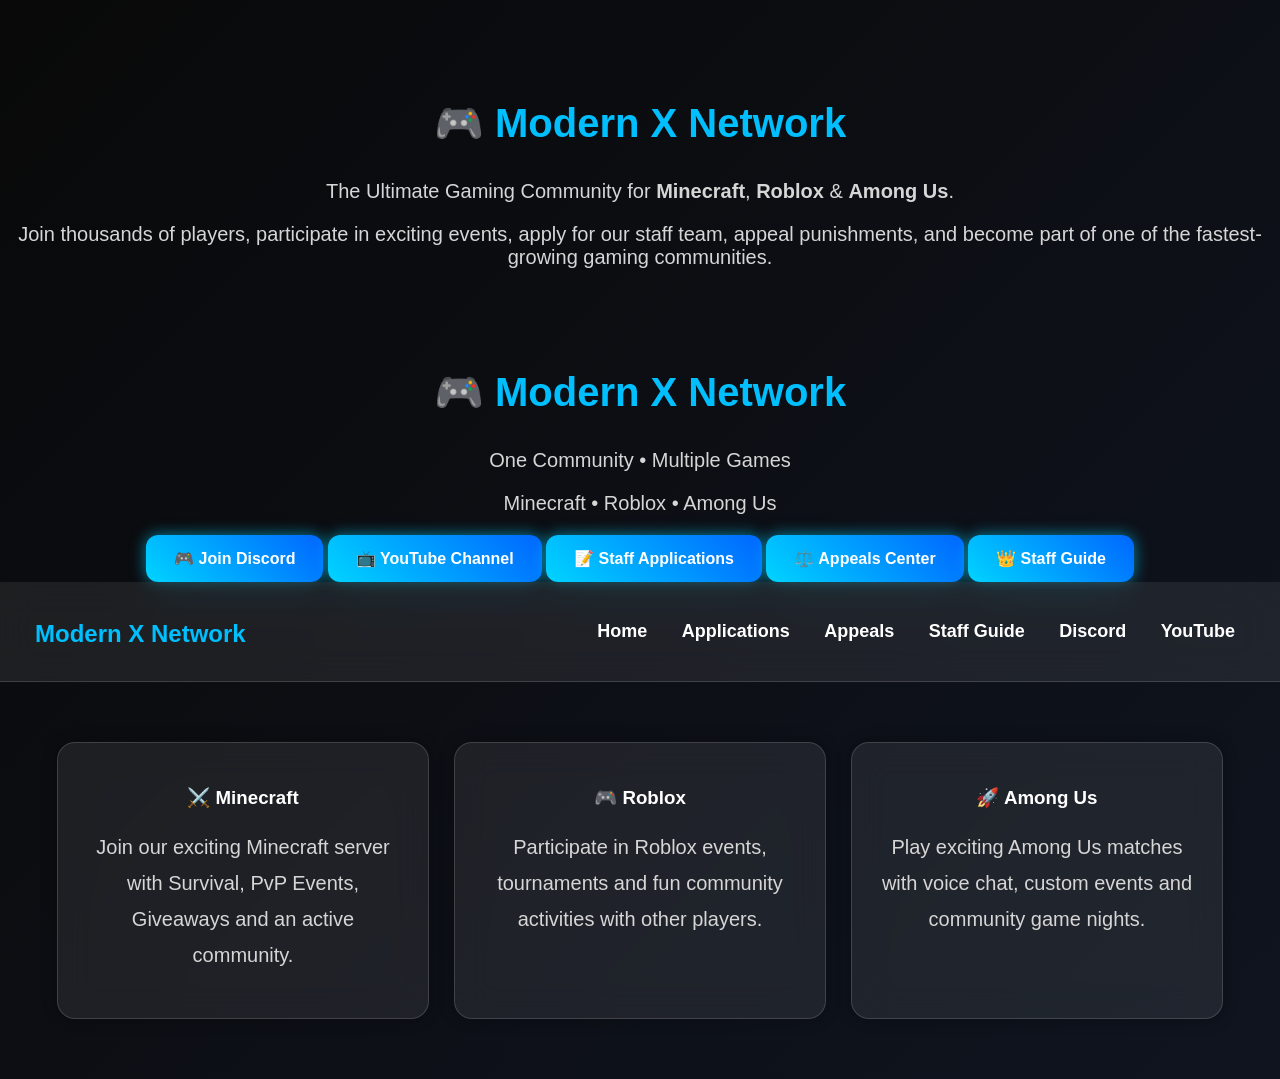
==== index.html @ e1d78042 "Update index.html" ====
<!DOCTYPE html>
<html lang="en">
<head>
<meta charset="UTF-8">
<meta name="viewport" content="width=device-width, initial-scale=1.0">

<title>Modern X Network</title>

<link rel="stylesheet" href="style.css">
</head>

<body>
<section class="hero">

<h1>🎮 Modern X Network</h1>

<p>
The Ultimate Gaming Community for
<b>Minecraft</b>, <b>Roblox</b> & <b>Among Us</b>.
</p>

<p>
Join thousands of players, participate in exciting events,
apply for our staff team, appeal punishments, and become
part of one of the fastest-growing gaming communities.
</p>
<div class="hero-banner">

<h1>🎮 Modern X Network</h1>

<p>
One Community • Multiple Games
</p>

<p>
Minecraft • Roblox • Among Us
</p>

</div>
    
<div class="hero-buttons">

<a href="https://discord.gg/aBS3Zd5uk">
<button>🎮 Join Discord</button>
</a>

<a href="https://youtube.com/@modernx_gamer264?si=gL6E8jyxBgOfkmOo">
<button>📺 YouTube Channel</button>
</a>

<a href="applications.html">
<button>📝 Staff Applications</button>
</a>

<a href="appeals.html">
<button>⚖️ Appeals Center</button>
</a>
    
<a href="staff-guide.html">
<button>👑 Staff Guide</button>
</a>
    
</div>  

<script src="script.js"></script>

</body>
</html>
<nav>

<h2>Modern X Network</h2>

<div>

<a href="index.html">Home</a>

<a href="applications.html">Applications</a>

<a href="appeals.html">Appeals</a>

<a href="staff-guide.html">Staff Guide</a>

<a href="https://discord.gg/UU3ew57Kx" target="_blank">Discord</a>

<a href="https://youtube.com/@modernx_gamer264?si=gL6E8jyxBgOfkmOo" target="_blank">YouTube</a>

</div>

</nav>
<section class="cards">

<div class="card">
<h3>⚔️ Minecraft</h3>
<p>
Join our exciting Minecraft server with Survival, PvP Events, Giveaways and an active community.
</p>
</div>

<div class="card">
<h3>🎮 Roblox</h3>
<p>
Participate in Roblox events, tournaments and fun community activities with other players.
</p>
</div>

<div class="card">
<h3>🚀 Among Us</h3>
<p>
Play exciting Among Us matches with voice chat, custom events and community game nights.
</p>
</div>

</section>
---- style.css ----
body{
    margin:0;
    padding:0;
    background:#0d1117;
    color:white;
    font-family:Arial,sans-serif;
    text-align:center;
}

h1{
    margin-top:100px;
    font-size:40px;
    color:#00bfff;
}

p{
    font-size:20px;
    color:#d0d0d0;
}
nav{
    background:#161b22;
    padding:15px;
    text-align:center;
}

nav h2{
    color:#00bfff;
    margin-bottom:15px;
}

nav a{
    color:white;
    text-decoration:none;
    margin:10px;
    font-size:18px;
}

nav a:hover{
    color:#00bfff;
}
form{
    max-width:600px;
    margin:40px auto;
    background:#161b22;
    padding:25px;
    border-radius:15px;
}

input,select,textarea{
    width:100%;
    padding:12px;
    margin-top:5px;
    margin-bottom:15px;
    border:none;
    border-radius:8px;
    background:#0d1117;
    color:white;
    font-size:16px;
}

label{
    font-weight:bold;
}

button[type="submit"]{
    width:100%;
    padding:15px;
    background:#00bfff;
    color:white;
    border:none;
    border-radius:10px;
    font-size:18px;
}
iframe{
    width:100%;
    height:2200px;
    border:none;
    border-radius:15px;
}
body{
    margin:0;
    padding:0;
    font-family:Arial, sans-serif;
    color:white;
    background:linear-gradient(135deg,#0b1026,#1a1f4d,#2b1055);
    background-attachment:fixed;
}

h1,h2,h3{
    text-align:center;
}

p{
    text-align:center;
    color:#d6d6d6;
}

nav{
    display:flex;
    justify-content:space-between;
    align-items:center;
    padding:18px 30px;
    background:rgba(0,0,0,0.35);
    backdrop-filter:blur(12px);
}
button{
    background:linear-gradient(45deg,#00c6ff,#0072ff);
    color:white;
    border:none;
    padding:15px 30px;
    border-radius:12px;
    font-size:16px;
    font-weight:bold;
    cursor:pointer;
    transition:0.3s;
    box-shadow:0 0 15px rgba(0,114,255,0.6);
}

button:hover{
    transform:translateY(-3px);
    box-shadow:0 0 25px rgba(0,114,255,1);
}

a{
    text-decoration:none;
}
.game-container{
display:flex;
flex-wrap:wrap;
justify-content:center;
gap:20px;
margin:40px;
}

.game-card{
width:280px;
background:rgba(255,255,255,0.08);
backdrop-filter:blur(12px);
border:1px solid rgba(255,255,255,0.15);
border-radius:18px;
padding:20px;
text-align:center;
transition:.3s;
box-shadow:0 0 15px rgba(0,0,0,.3);
}

.game-card:hover{
transform:translateY(-8px);
box-shadow:0 0 25px rgba(0,170,255,.8);
}
/* Premium Background */

body{
background: linear-gradient(135deg,#090909,#111827,#0f172a,#1e1b4b);
background-size:400% 400%;
animation:bg 15s ease infinite;
color:white;
font-family:Arial,sans-serif;
}

@keyframes bg{
0%{background-position:0% 50%;}
50%{background-position:100% 50%;}
100%{background-position:0% 50%;}
}
/* Premium Navbar */

nav{
display:flex;
justify-content:space-between;
align-items:center;
padding:18px 35px;
background:rgba(255,255,255,0.08);
backdrop-filter:blur(18px);
-webkit-backdrop-filter:blur(18px);
border-bottom:1px solid rgba(255,255,255,0.15);
position:sticky;
top:0;
z-index:999;
}

nav a{
color:white;
text-decoration:none;
font-weight:bold;
margin-left:20px;
transition:.3s;
}

nav a:hover{
color:#00e5ff;
text-shadow:0 0 10px #00e5ff;
}
/* Premium RGB Buttons */

button{

background:linear-gradient(45deg,#00d4ff,#0066ff);

color:white;

border:none;

padding:14px 28px;

font-size:16px;

font-weight:bold;

border-radius:12px;

cursor:pointer;

transition:.3s;

box-shadow:0 0 15px rgba(0,212,255,.6);

}

button:hover{

transform:translateY(-5px);

box-shadow:0 0 25px #00d4ff,
0 0 40px #0066ff;

background:linear-gradient(45deg,#0066ff,#00d4ff);

}
/* Premium Glass Cards */

.cards{

display:flex;

justify-content:center;

gap:25px;

flex-wrap:wrap;

padding:60px 20px;

}

.card{

width:320px;

padding:25px;

border-radius:18px;

background:rgba(255,255,255,.08);

backdrop-filter:blur(18px);

-webkit-backdrop-filter:blur(18px);

border:1px solid rgba(255,255,255,.15);

transition:.4s;

box-shadow:0 0 15px rgba(0,0,0,.3);

}

.card:hover{

transform:translateY(-10px);

box-shadow:0 0 25px #00d4ff;

}

.card h2{

margin-bottom:15px;

color:#00d4ff;

}

.card p{

line-height:1.8;

}
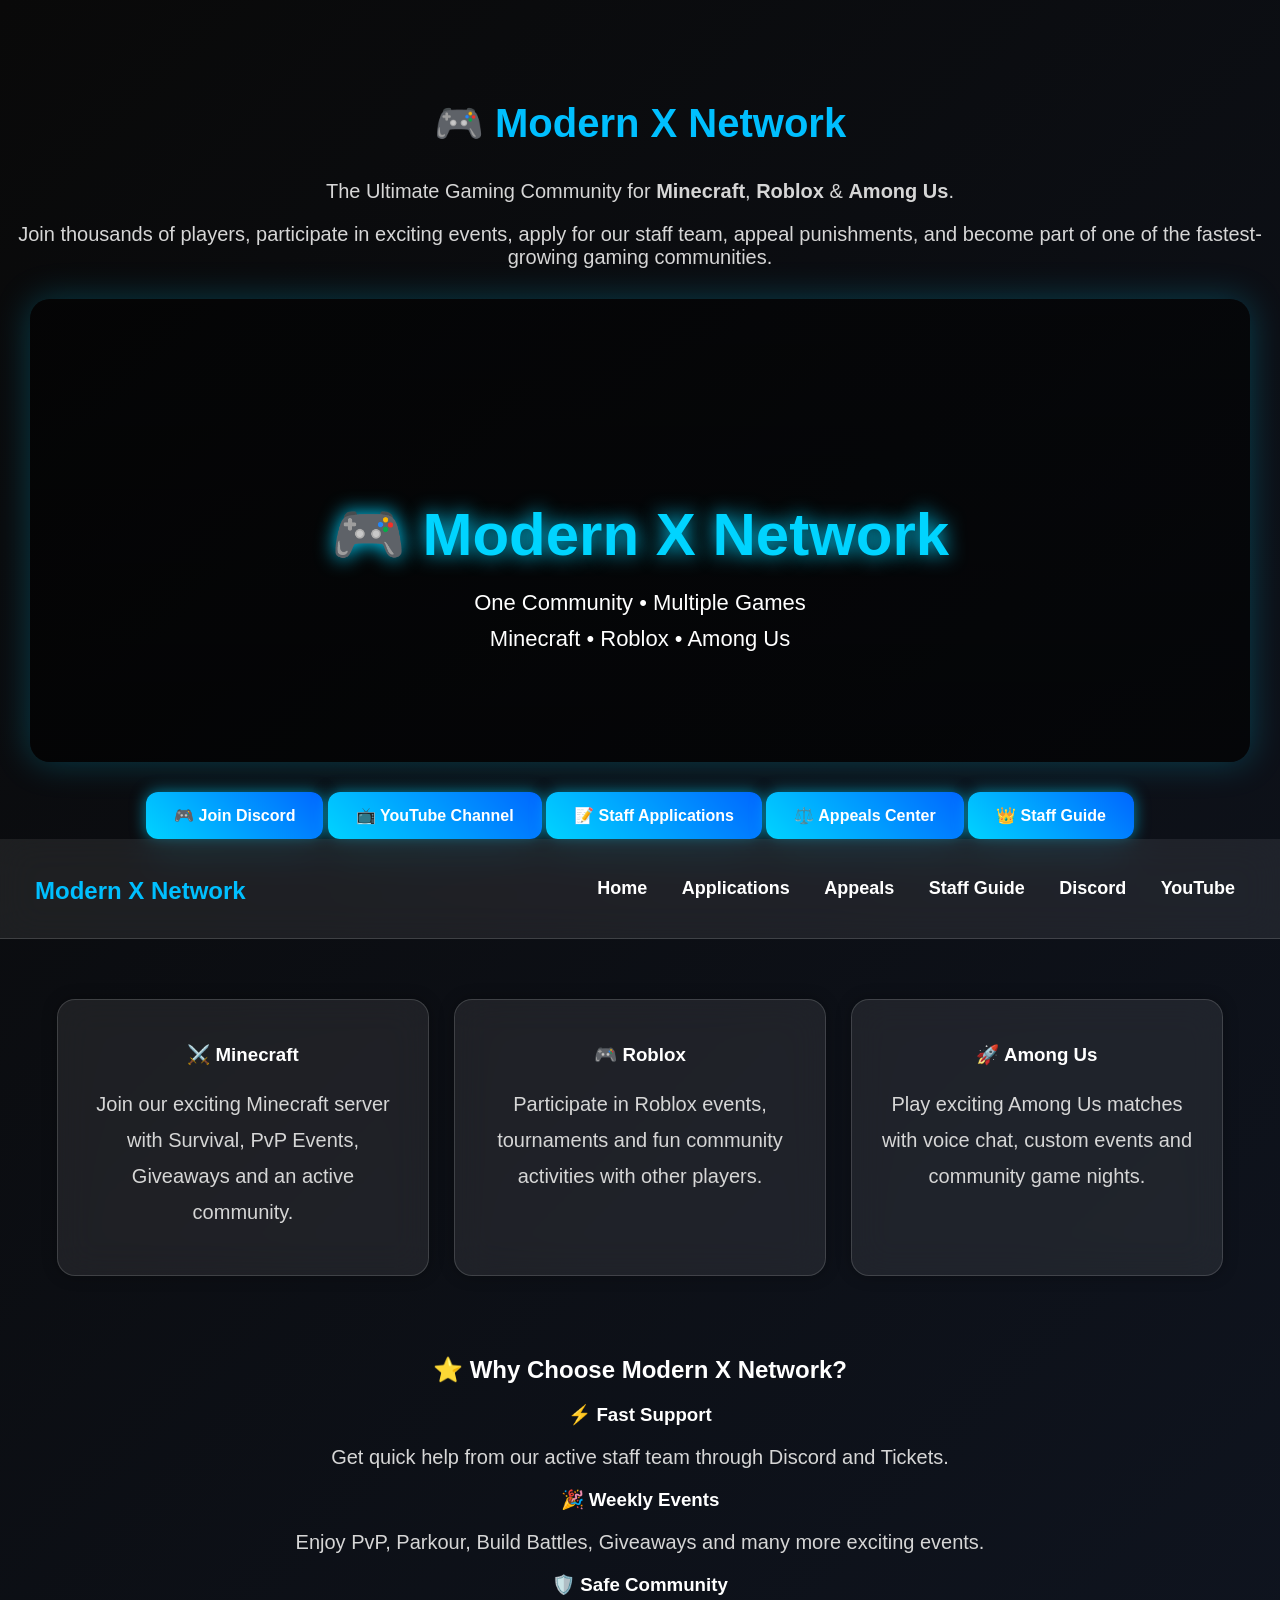
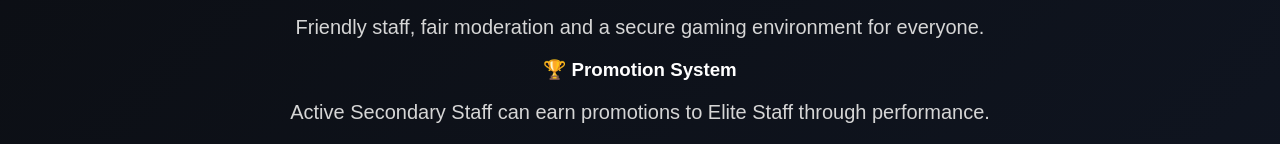
==== commit 164a6290: "Update index.html" ====
--- a/index.html
+++ b/index.html
@@ -111,3 +111,33 @@
 </div>
 
 </section>
+<section class="features">
+
+<h2>⭐ Why Choose Modern X Network?</h2>
+
+<div class="feature-box">
+
+<div class="feature">
+<h3>⚡ Fast Support</h3>
+<p>Get quick help from our active staff team through Discord and Tickets.</p>
+</div>
+
+<div class="feature">
+<h3>🎉 Weekly Events</h3>
+<p>Enjoy PvP, Parkour, Build Battles, Giveaways and many more exciting events.</p>
+</div>
+
+<div class="feature">
+<h3>🛡️ Safe Community</h3>
+<p>Friendly staff, fair moderation and a secure gaming environment for everyone.</p>
+</div>
+
+<div class="feature">
+<h3>🏆 Promotion System</h3>
+<p>Active Secondary Staff can earn promotions to Elite Staff through performance.</p>
+</div>
+
+</div>
+
+</section>
+
--- a/style.css
+++ b/style.css
@@ -286,3 +286,47 @@
 line-height:1.8;
 
 }
+/* Premium Hero Banner */
+
+.hero-banner{
+
+padding:100px 20px;
+
+text-align:center;
+
+background:linear-gradient(rgba(0,0,0,.55),rgba(0,0,0,.65)),
+url("https://images.unsplash.com/photo-1511512578047-dfb367046420?w=1600");
+
+background-size:cover;
+
+background-position:center;
+
+border-radius:20px;
+
+margin:30px;
+
+box-shadow:0 0 35px rgba(0,212,255,.25);
+
+}
+
+.hero-banner h1{
+
+font-size:60px;
+
+color:#00d4ff;
+
+text-shadow:0 0 20px #00d4ff;
+
+margin-bottom:20px;
+
+}
+
+.hero-banner p{
+
+font-size:22px;
+
+color:white;
+
+margin:10px 0;
+
+}
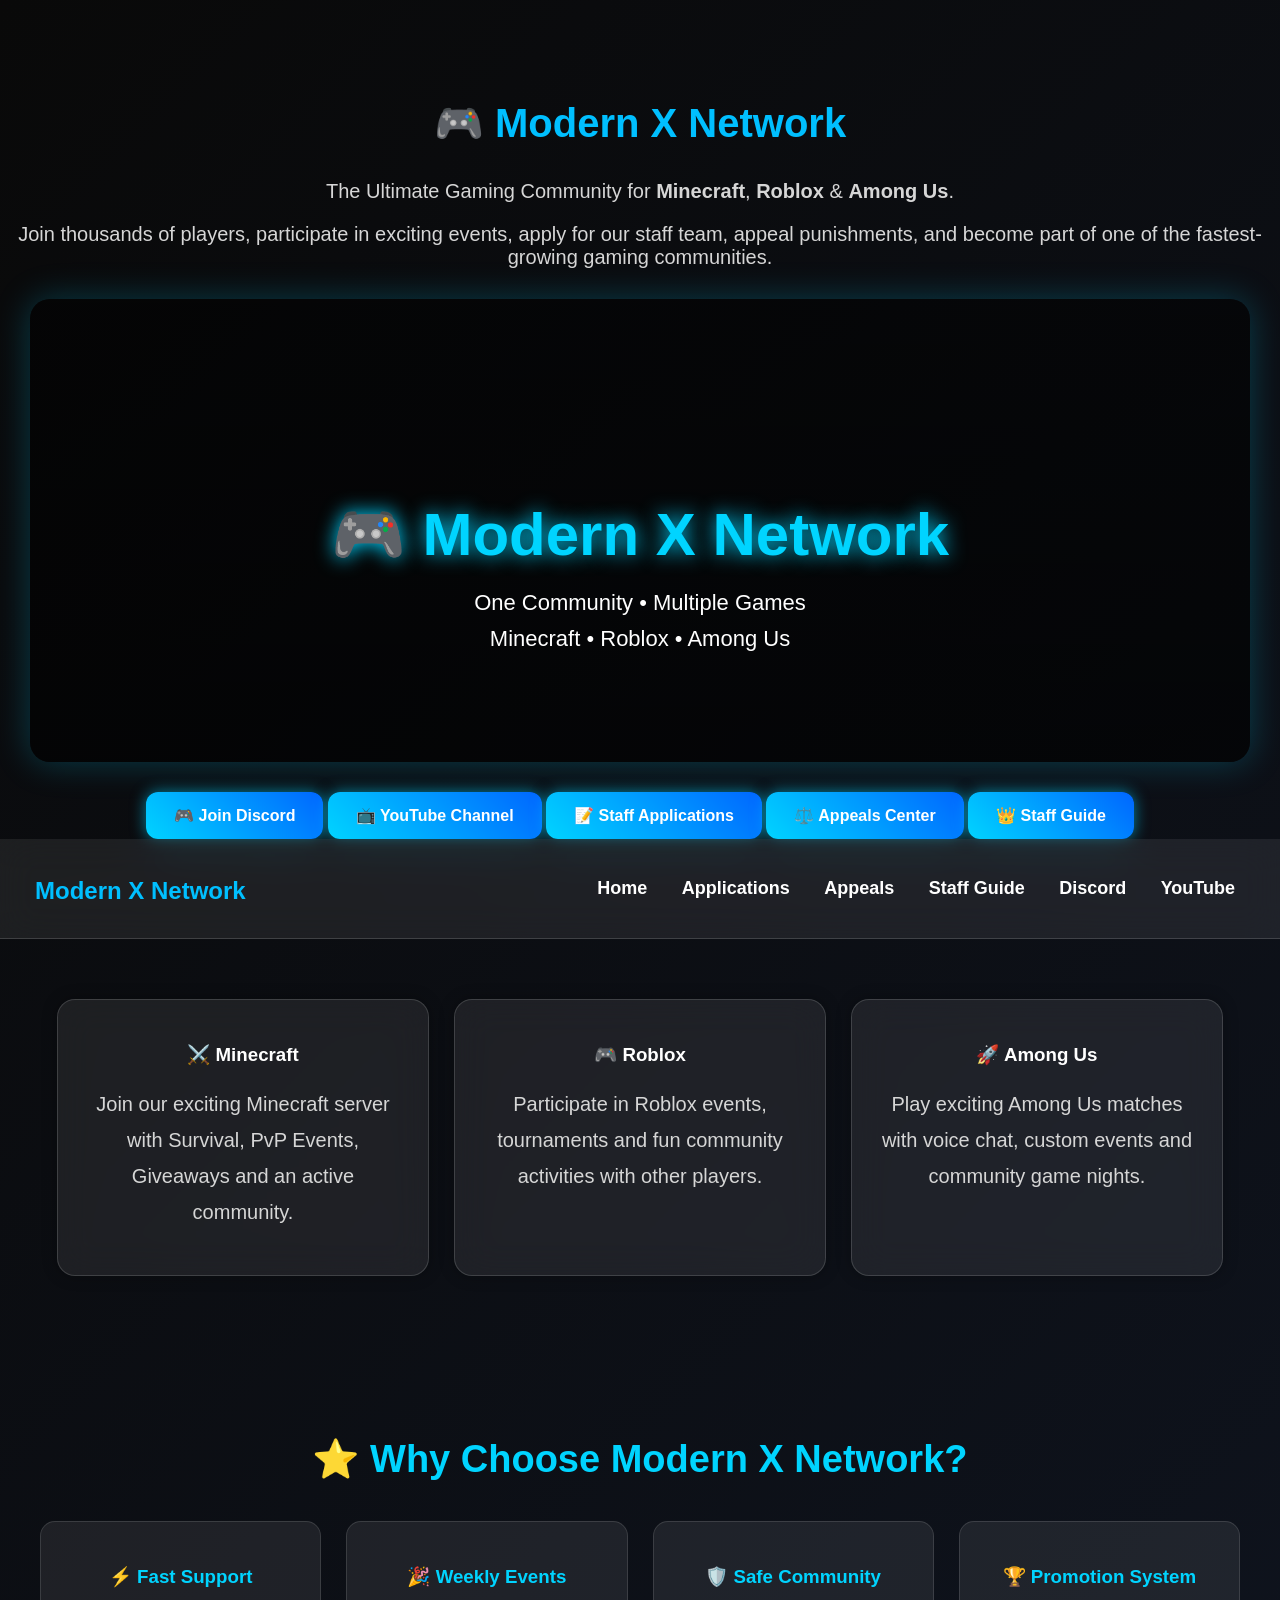
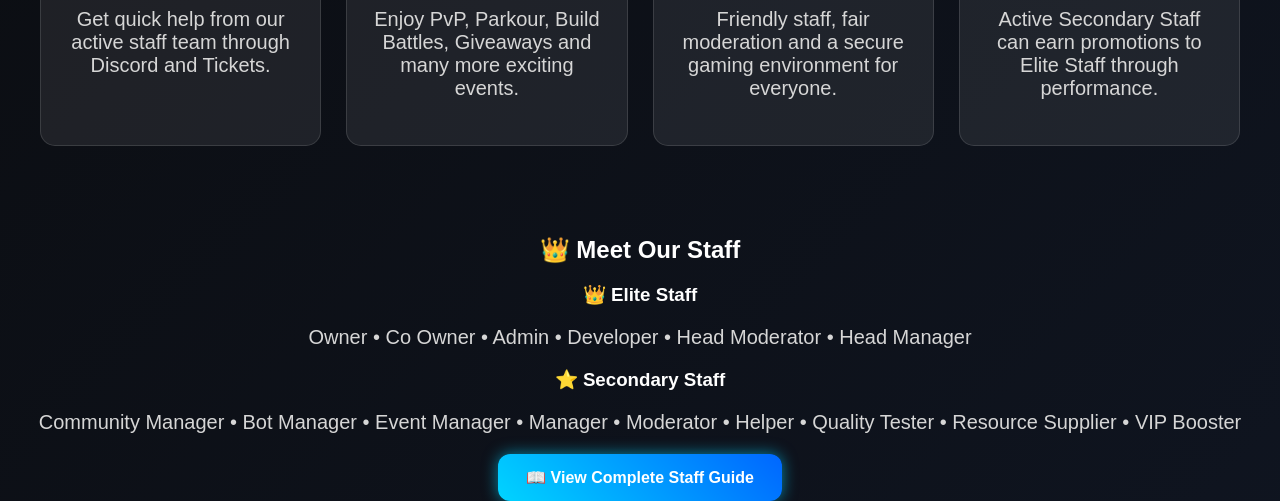
==== commit 87c06b5b: "Update index.html" ====
--- a/index.html
+++ b/index.html
@@ -140,4 +140,31 @@
 </div>
 
 </section>
+<section class="staff-preview">
 
+<h2>👑 Meet Our Staff</h2>
+
+<div class="staff-grid">
+
+<div class="staff-card">
+<h3>👑 Elite Staff</h3>
+<p>
+Owner • Co Owner • Admin • Developer • Head Moderator • Head Manager
+</p>
+</div>
+
+<div class="staff-card">
+<h3>⭐ Secondary Staff</h3>
+<p>
+Community Manager • Bot Manager • Event Manager • Manager • Moderator • Helper • Quality Tester • Resource Supplier • VIP Booster
+</p>
+</div>
+
+</div>
+
+<a href="staff-guide.html">
+<button>📖 View Complete Staff Guide</button>
+</a>
+
+</section>
+
--- a/style.css
+++ b/style.css
@@ -330,3 +330,39 @@
 margin:10px 0;
 
 }
+.features{
+padding:70px 20px;
+text-align:center;
+}
+
+.features h2{
+font-size:38px;
+margin-bottom:40px;
+color:#00d4ff;
+}
+
+.feature-box{
+display:grid;
+grid-template-columns:repeat(auto-fit,minmax(250px,1fr));
+gap:25px;
+max-width:1200px;
+margin:auto;
+}
+
+.feature{
+background:rgba(255,255,255,.08);
+padding:25px;
+border-radius:15px;
+border:1px solid rgba(255,255,255,.12);
+transition:.3s;
+}
+
+.feature:hover{
+transform:translateY(-8px);
+box-shadow:0 0 20px #00d4ff;
+}
+
+.feature h3{
+margin-bottom:15px;
+color:#00d4ff;
+}
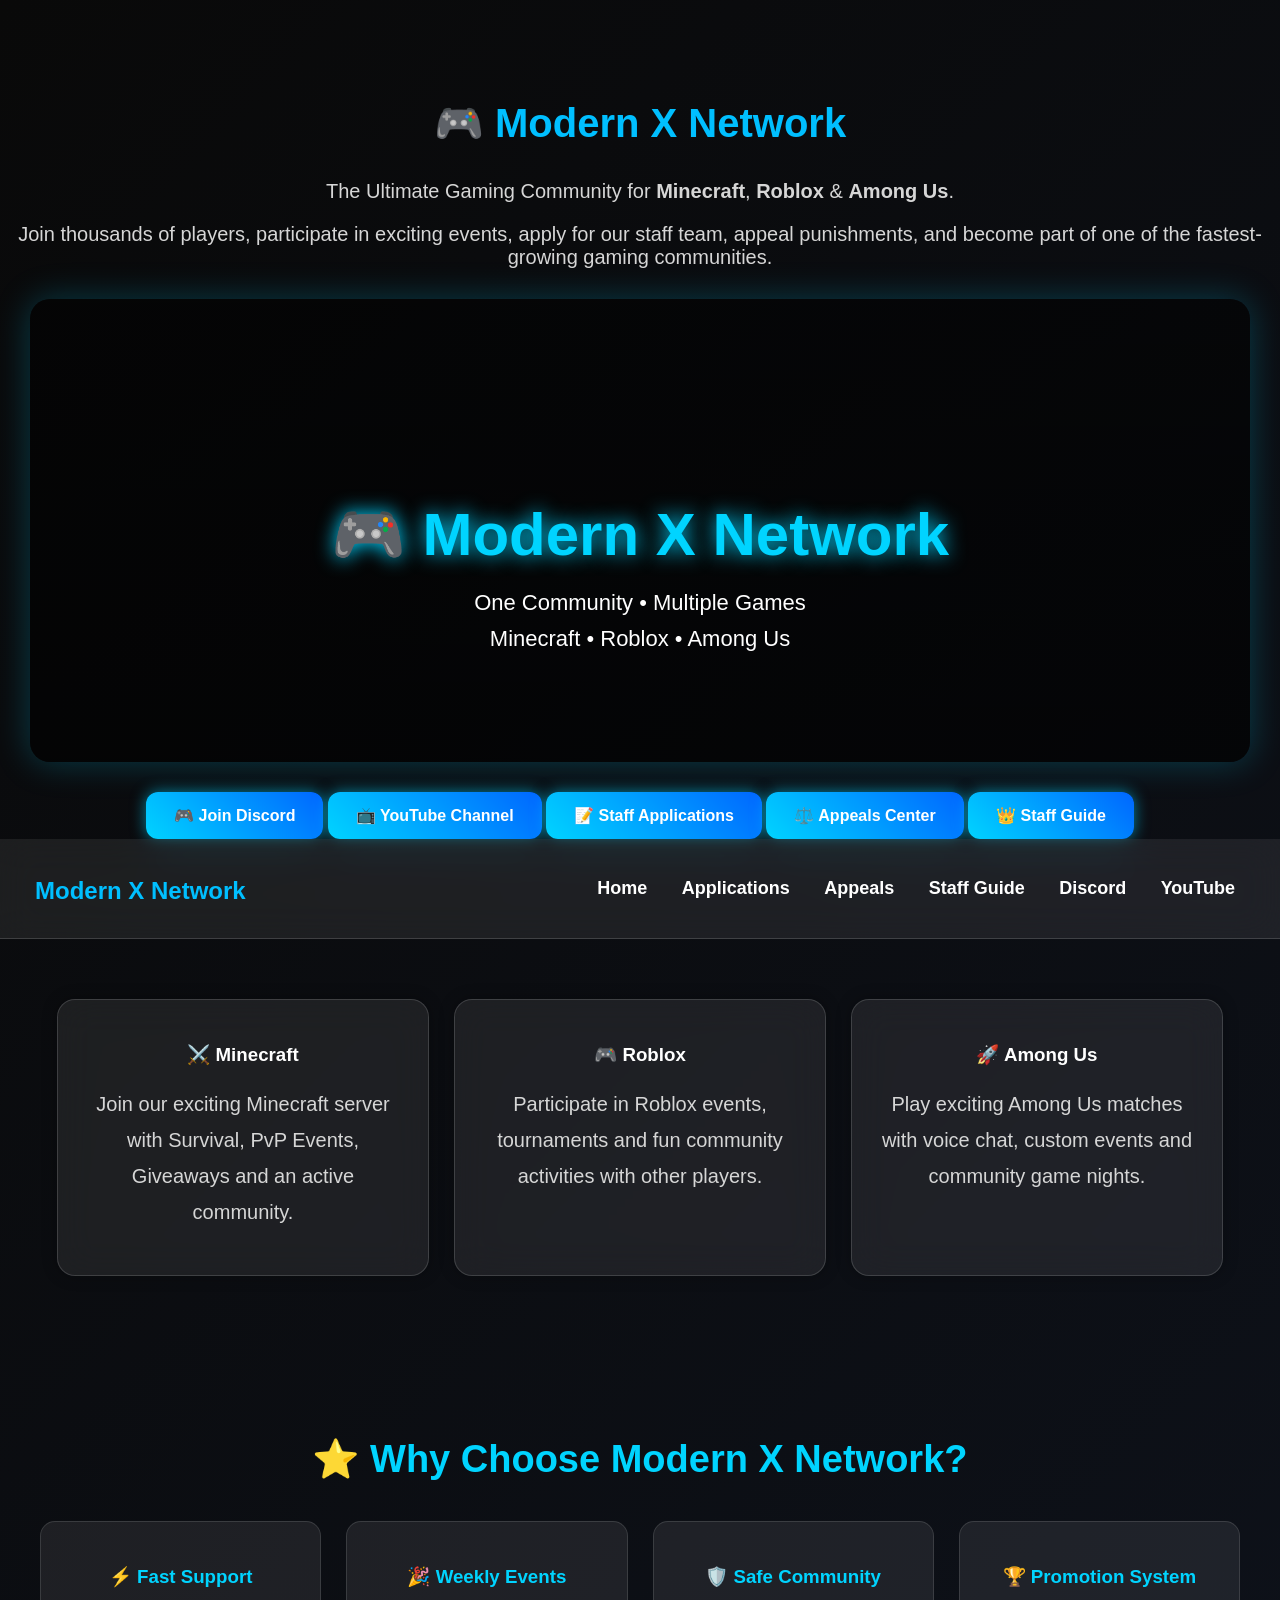
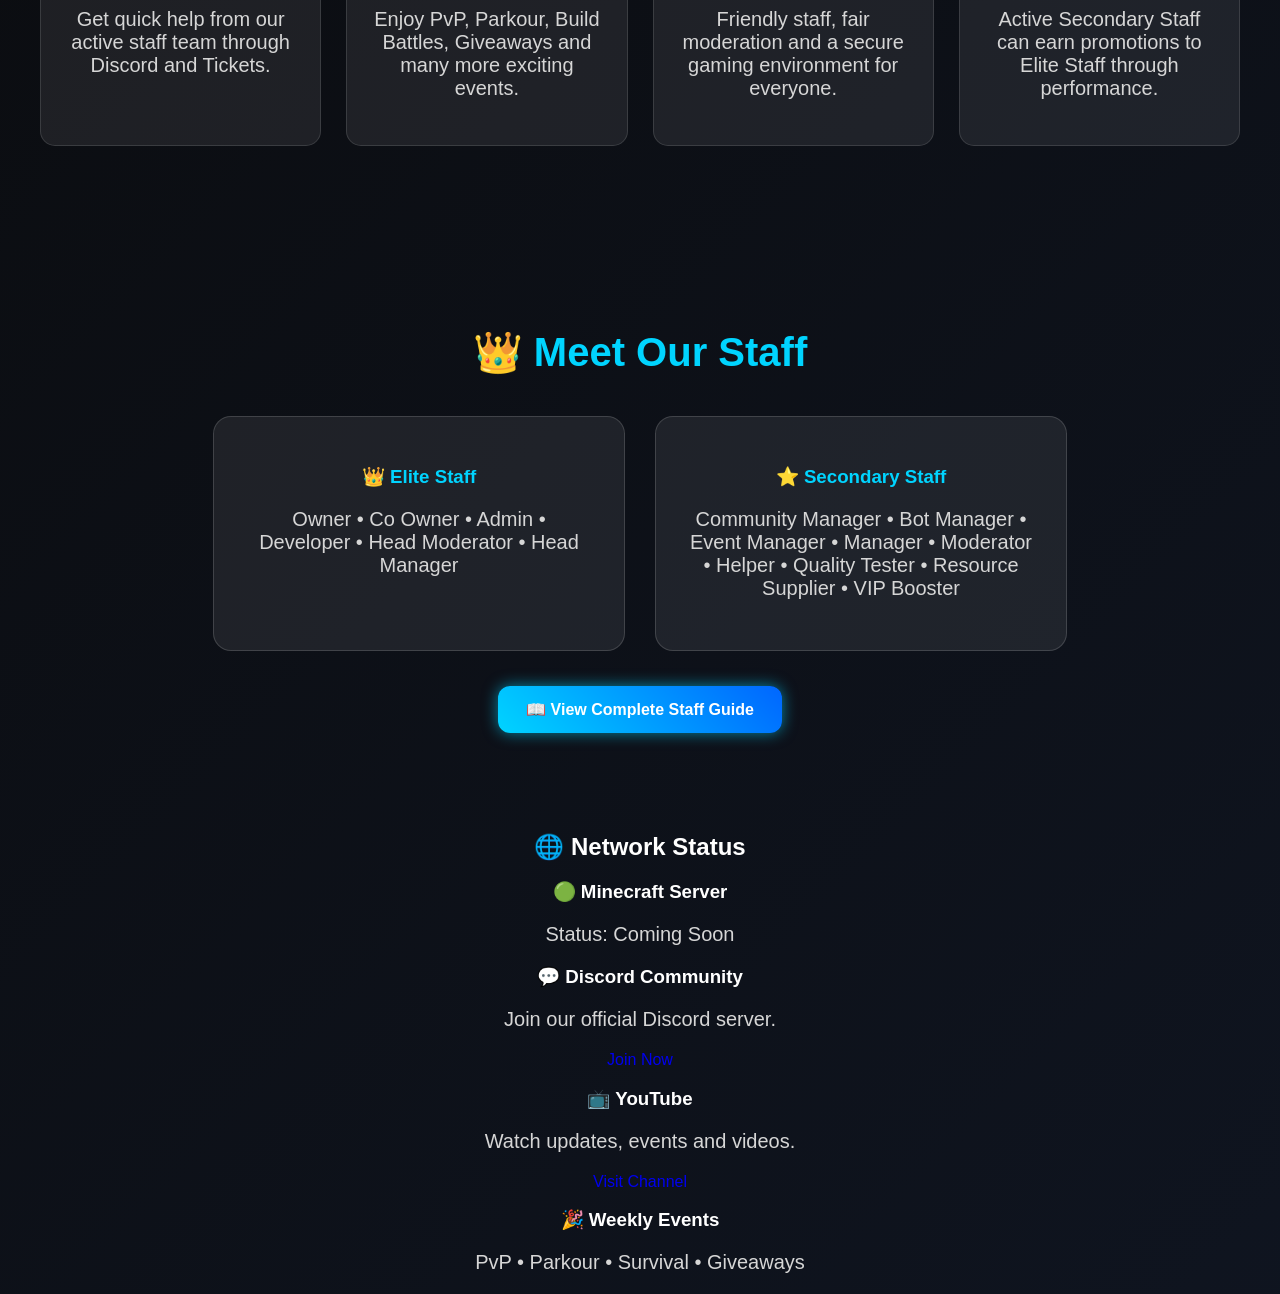
==== commit 51e07781: "Update index.html" ====
--- a/index.html
+++ b/index.html
@@ -167,4 +167,35 @@
 </a>
 
 </section>
-
+<section class="dashboard">
+
+<h2>🌐 Network Status</h2>
+
+<div class="dashboard-grid">
+
+<div class="status-card">
+<h3>🟢 Minecraft Server</h3>
+<p>Status: Coming Soon</p>
+</div>
+
+<div class="status-card">
+<h3>💬 Discord Community</h3>
+<p>Join our official Discord server.</p>
+<a href="https://discord.gg/UU3ew57Kx">Join Now</a>
+</div>
+
+<div class="status-card">
+<h3>📺 YouTube</h3>
+<p>Watch updates, events and videos.</p>
+<a href="https://youtube.com/@modernx_gamer264?si=gL6E8jyxBgOfkmOo">Visit Channel</a>
+</div>
+
+<div class="status-card">
+<h3>🎉 Weekly Events</h3>
+<p>PvP • Parkour • Survival • Giveaways</p>
+</div>
+
+</div>
+
+</section>
+
--- a/style.css
+++ b/style.css
@@ -366,3 +366,40 @@
 margin-bottom:15px;
 color:#00d4ff;
 }
+.staff-preview{
+padding:80px 20px;
+text-align:center;
+}
+
+.staff-preview h2{
+font-size:40px;
+margin-bottom:40px;
+color:#00d4ff;
+}
+
+.staff-grid{
+display:flex;
+justify-content:center;
+gap:30px;
+flex-wrap:wrap;
+margin-bottom:35px;
+}
+
+.staff-card{
+width:350px;
+padding:30px;
+background:rgba(255,255,255,.08);
+border-radius:18px;
+border:1px solid rgba(255,255,255,.15);
+transition:.3s;
+}
+
+.staff-card:hover{
+transform:translateY(-8px);
+box-shadow:0 0 20px #00d4ff;
+}
+
+.staff-card h3{
+color:#00d4ff;
+margin-bottom:15px;
+}
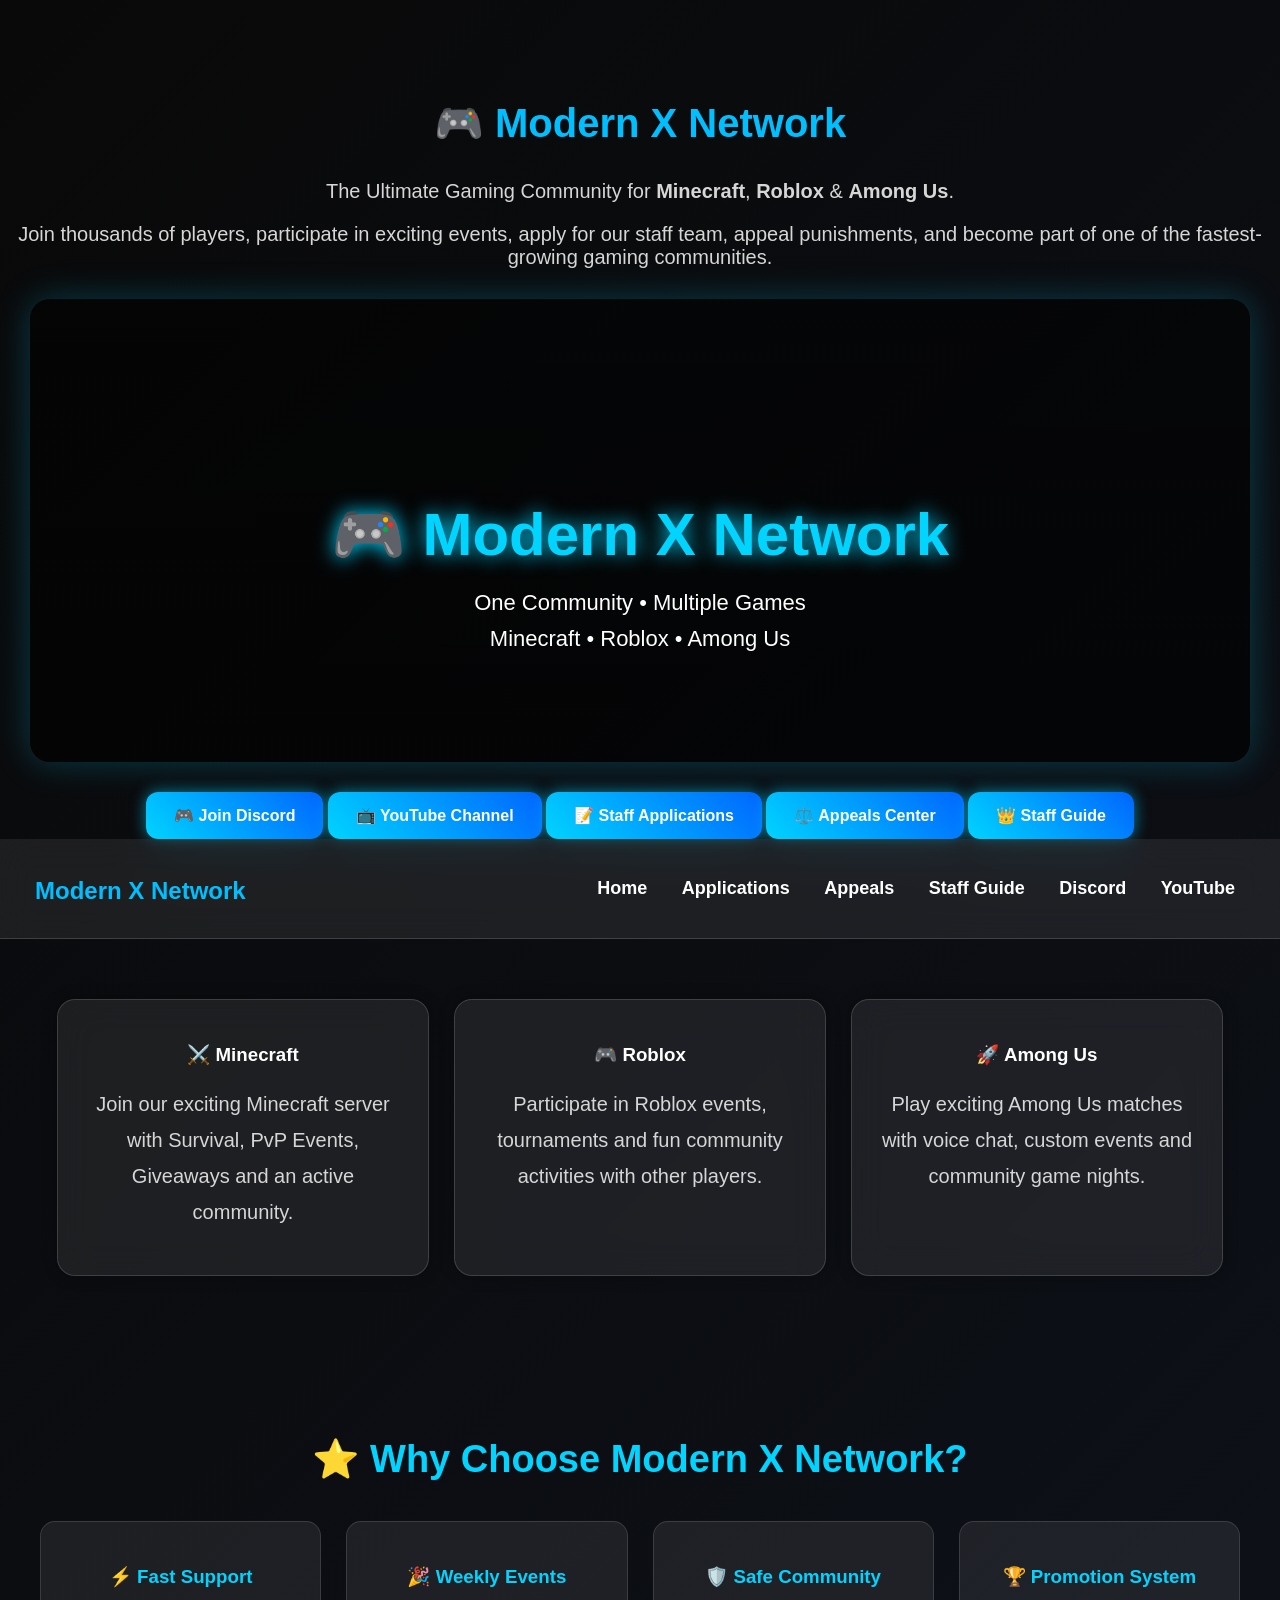
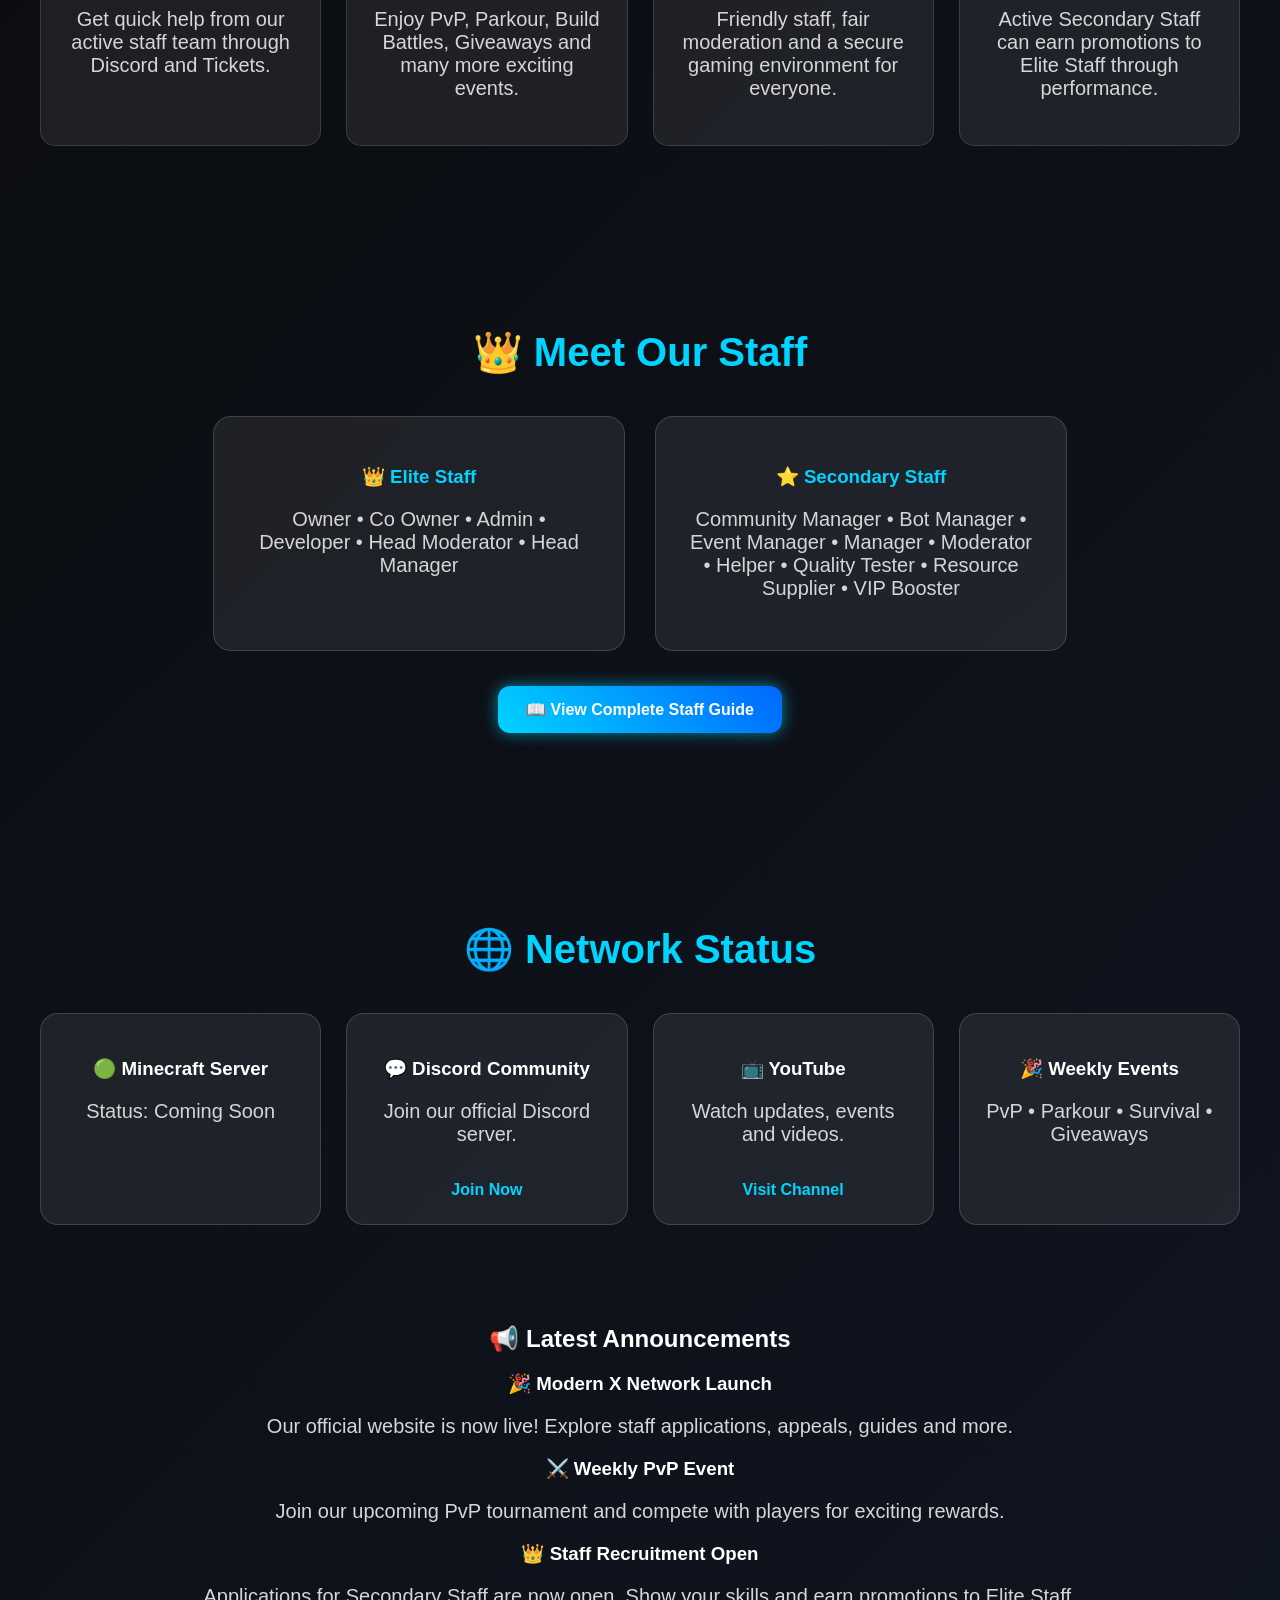
==== commit 2993449c: "Update index.html" ====
--- a/index.html
+++ b/index.html
@@ -198,4 +198,24 @@
 </div>
 
 </section>
-
+<section class="announcements">
+
+<h2>📢 Latest Announcements</h2>
+
+<div class="announcement-card">
+<h3>🎉 Modern X Network Launch</h3>
+<p>Our official website is now live! Explore staff applications, appeals, guides and more.</p>
+</div>
+
+<div class="announcement-card">
+<h3>⚔️ Weekly PvP Event</h3>
+<p>Join our upcoming PvP tournament and compete with players for exciting rewards.</p>
+</div>
+
+<div class="announcement-card">
+<h3>👑 Staff Recruitment Open</h3>
+<p>Applications for Secondary Staff are now open. Show your skills and earn promotions to Elite Staff.</p>
+</div>
+
+</section>
+
--- a/style.css
+++ b/style.css
@@ -403,3 +403,42 @@
 color:#00d4ff;
 margin-bottom:15px;
 }
+.dashboard{
+padding:80px 20px;
+text-align:center;
+}
+
+.dashboard h2{
+font-size:40px;
+color:#00d4ff;
+margin-bottom:40px;
+}
+
+.dashboard-grid{
+display:grid;
+grid-template-columns:repeat(auto-fit,minmax(260px,1fr));
+gap:25px;
+max-width:1200px;
+margin:auto;
+}
+
+.status-card{
+background:rgba(255,255,255,.08);
+padding:25px;
+border-radius:18px;
+border:1px solid rgba(255,255,255,.15);
+transition:.3s;
+}
+
+.status-card:hover{
+transform:translateY(-8px);
+box-shadow:0 0 20px #00d4ff;
+}
+
+.status-card a{
+display:inline-block;
+margin-top:15px;
+color:#00d4ff;
+font-weight:bold;
+text-decoration:none;
+}
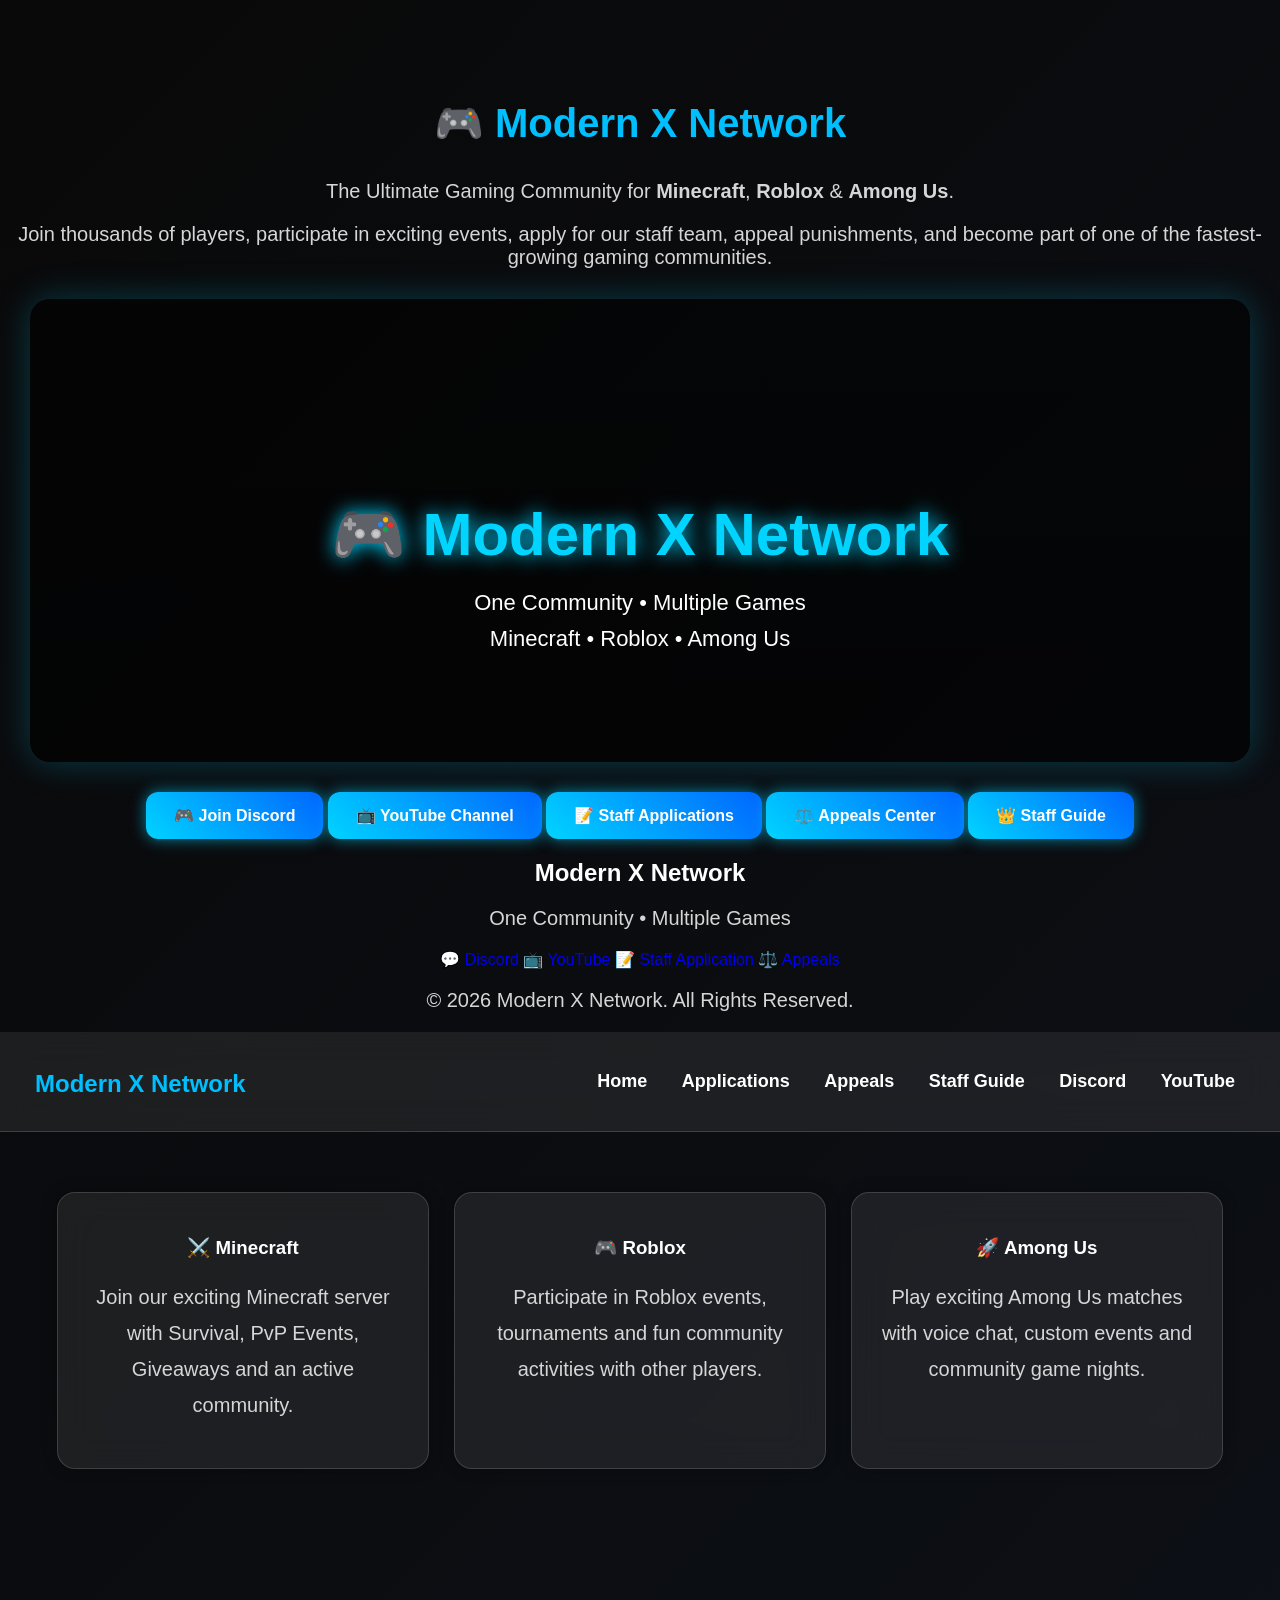
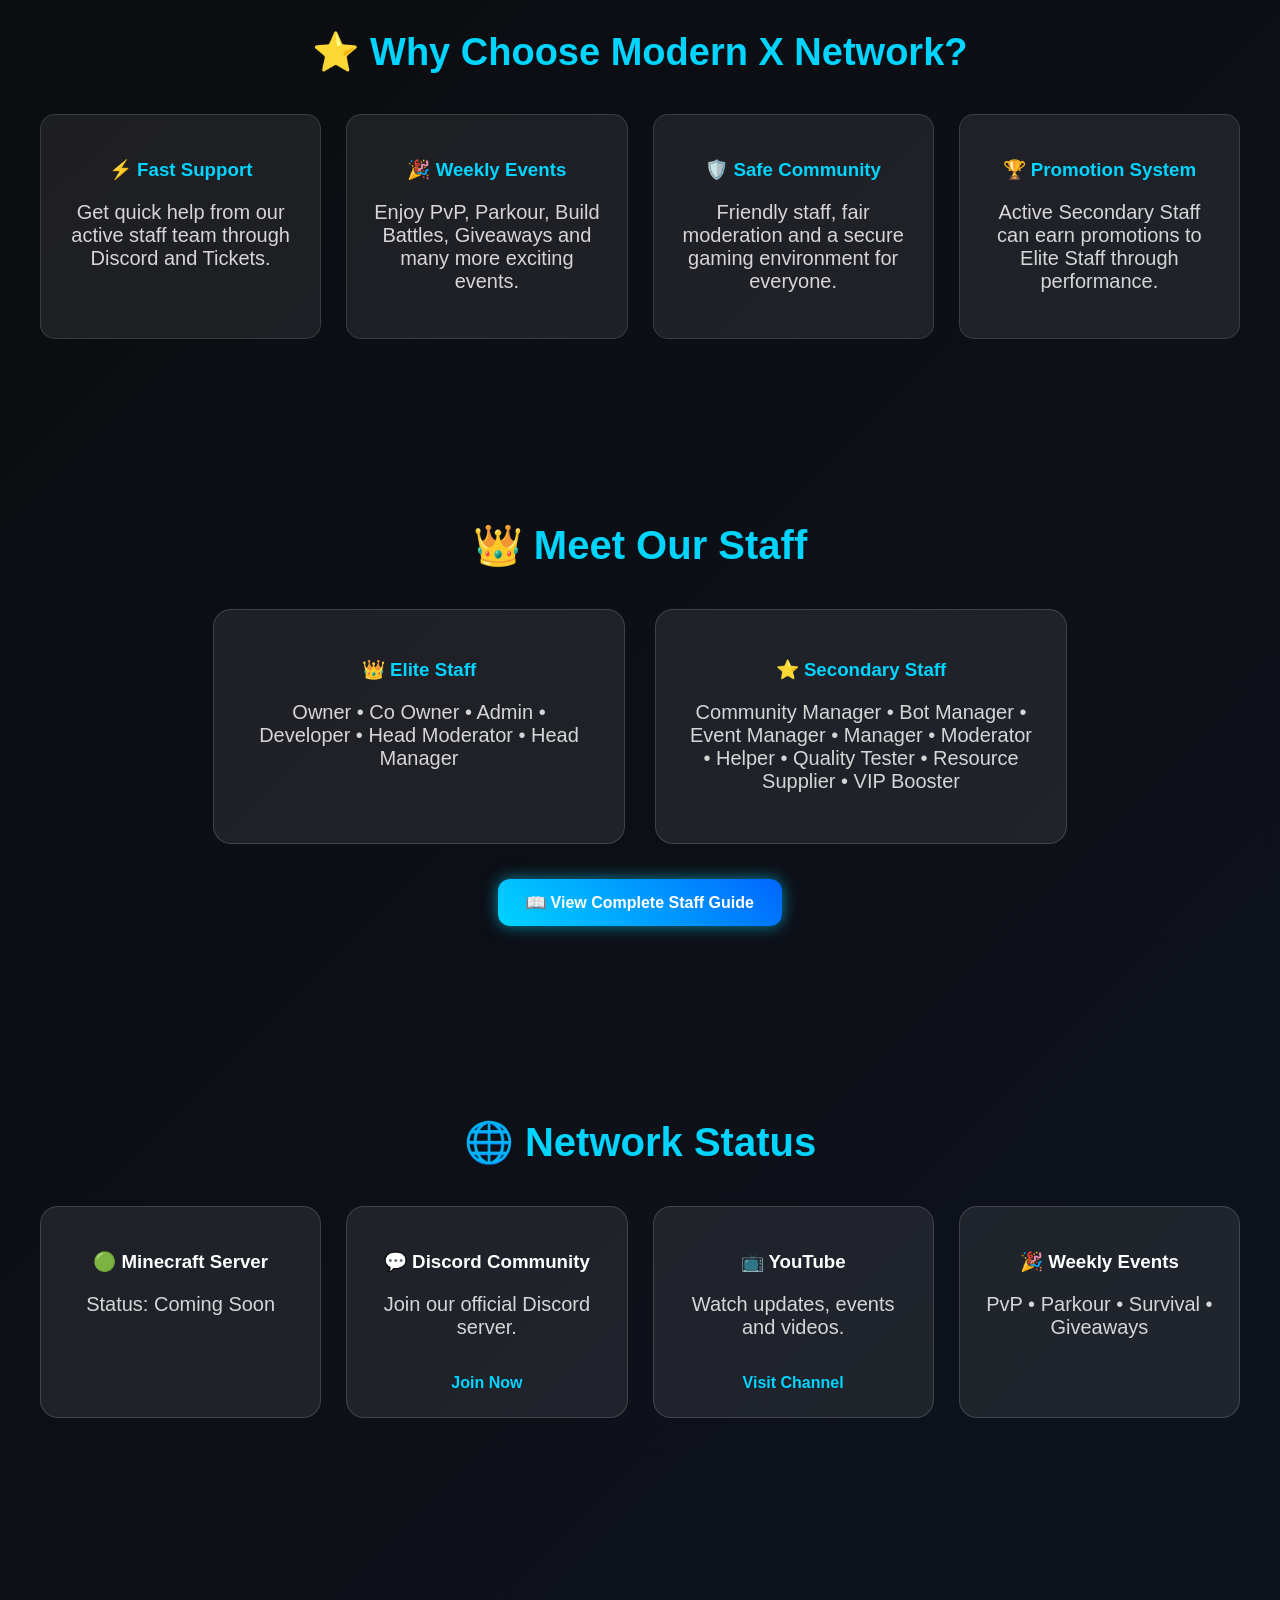
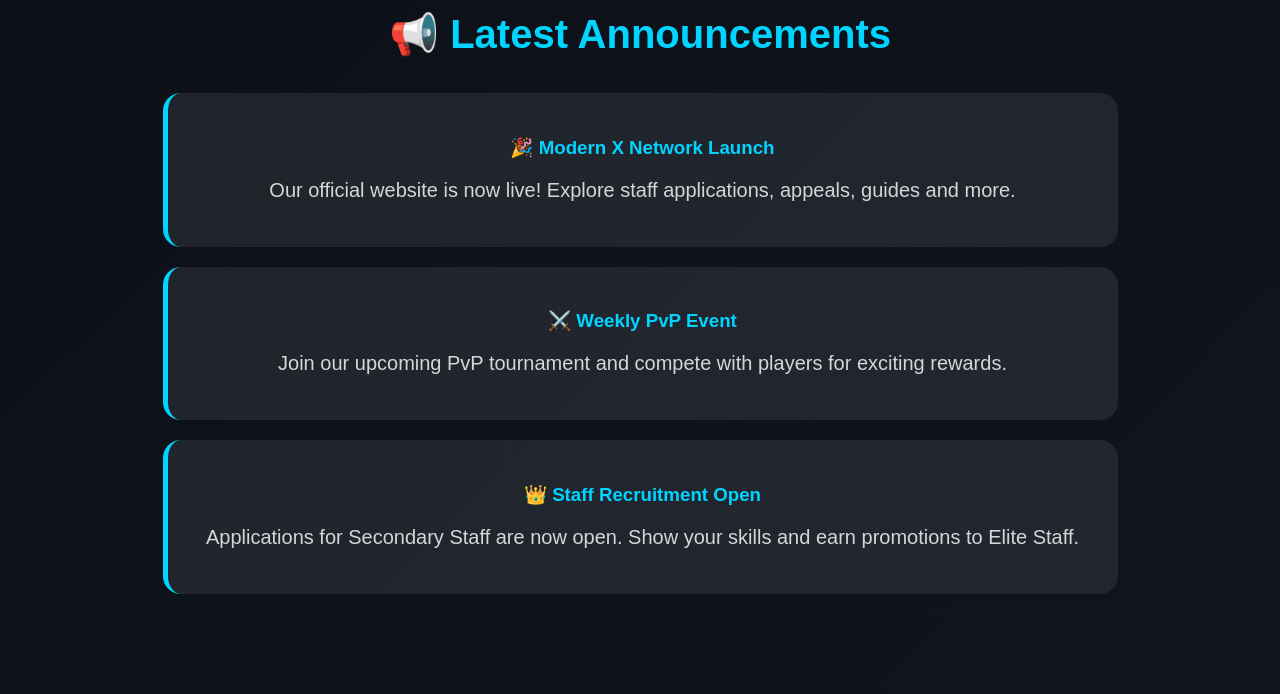
==== commit 6839e95e: "Update index.html" ====
--- a/index.html
+++ b/index.html
@@ -64,6 +64,30 @@
 
 <script src="script.js"></script>
 
+    <footer class="footer">
+
+<h2>Modern X Network</h2>
+
+<p>One Community • Multiple Games</p>
+
+<div class="footer-links">
+
+<a href="https://discord.gg/UU3ew57Kx">💬 Discord</a>
+
+<a href="https://youtube.com/@modernx_gamer264?si=gL6E8jyxBgOfkmOo">📺 YouTube</a>
+
+<a href="applications.html">📝 Staff Application</a>
+
+<a href="appeals.html">⚖️ Appeals</a>
+
+</div>
+
+<p class="copyright">
+© 2026 Modern X Network. All Rights Reserved.
+</p>
+
+    </footer>
+    
 </body>
 </html>
 <nav>
--- a/style.css
+++ b/style.css
@@ -442,3 +442,35 @@
 font-weight:bold;
 text-decoration:none;
 }
+/* Latest Announcements */
+
+.announcements{
+padding:80px 20px;
+text-align:center;
+}
+
+.announcements h2{
+font-size:40px;
+color:#00d4ff;
+margin-bottom:35px;
+}
+
+.announcement-card{
+max-width:900px;
+margin:20px auto;
+padding:25px;
+background:rgba(255,255,255,.08);
+border-radius:18px;
+border-left:5px solid #00d4ff;
+transition:.3s;
+}
+
+.announcement-card:hover{
+transform:scale(1.02);
+box-shadow:0 0 20px #00d4ff;
+}
+
+.announcement-card h3{
+color:#00d4ff;
+margin-bottom:10px;
+}
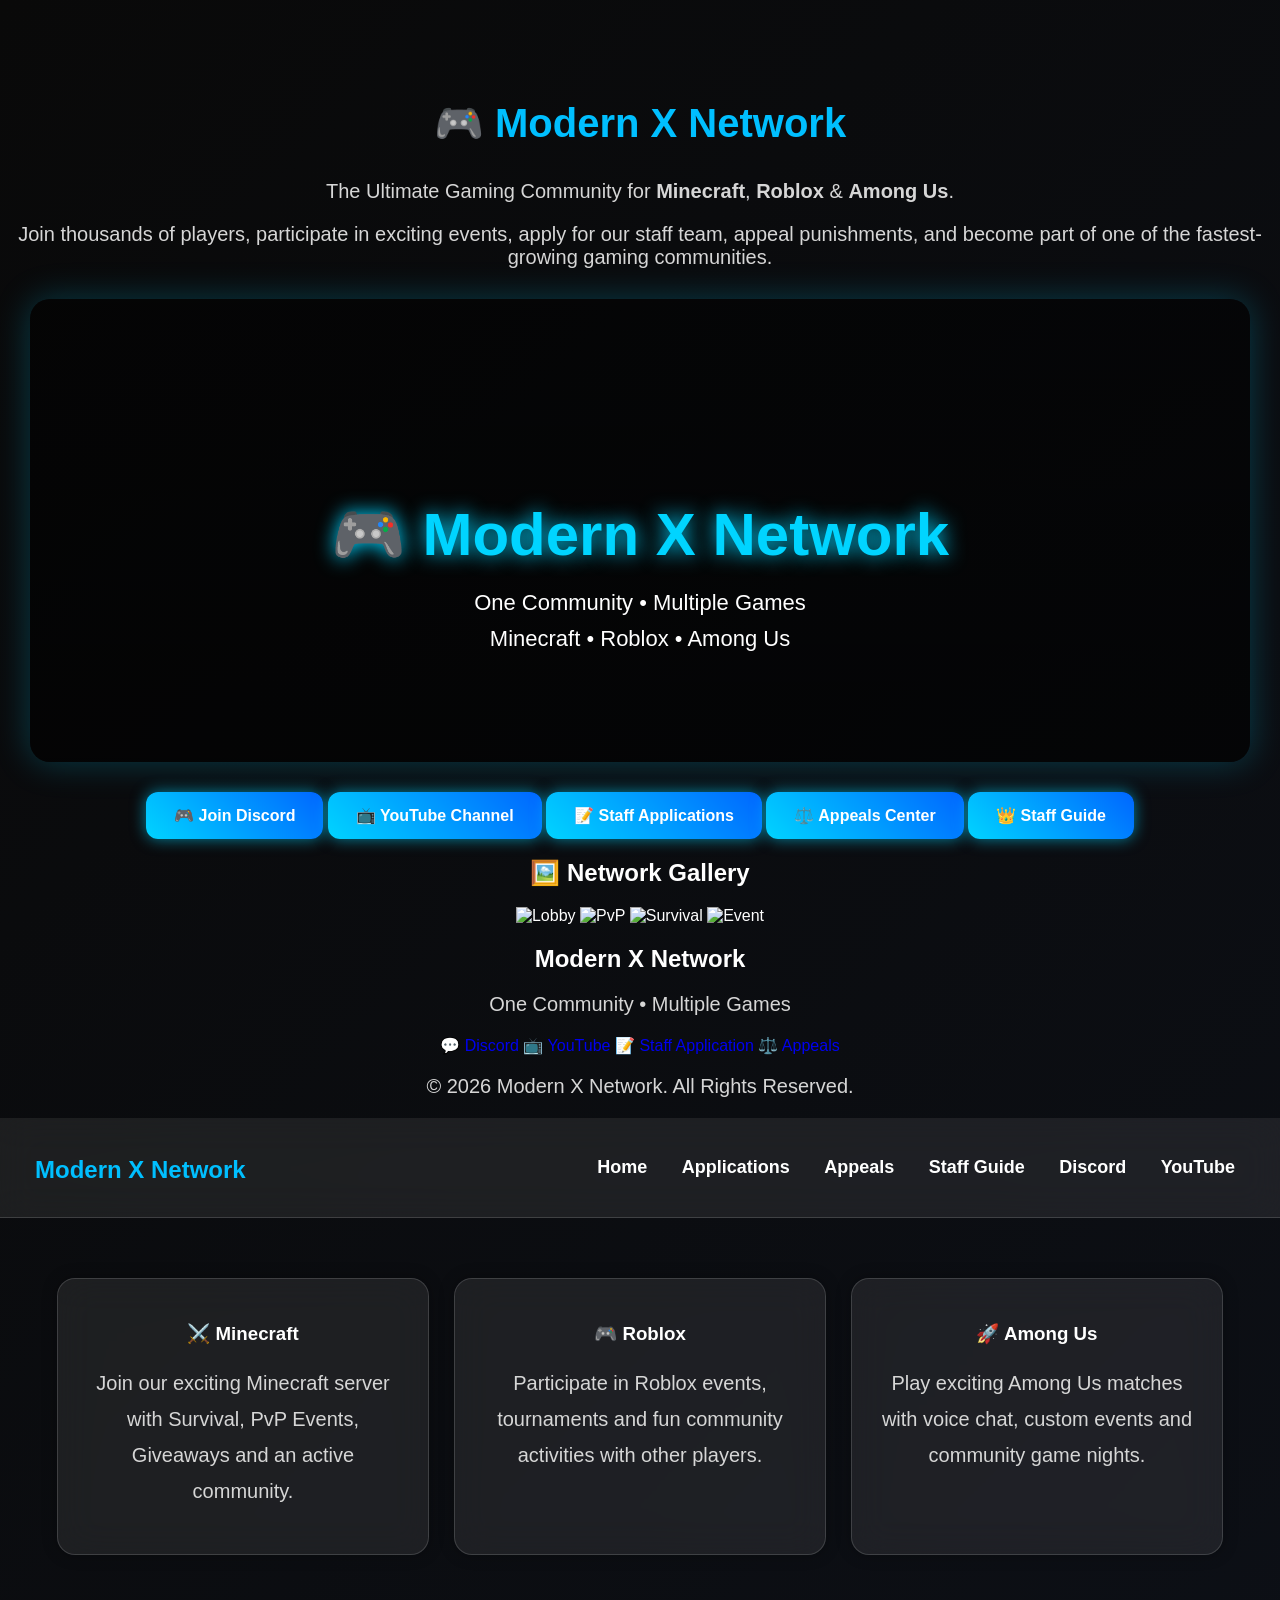
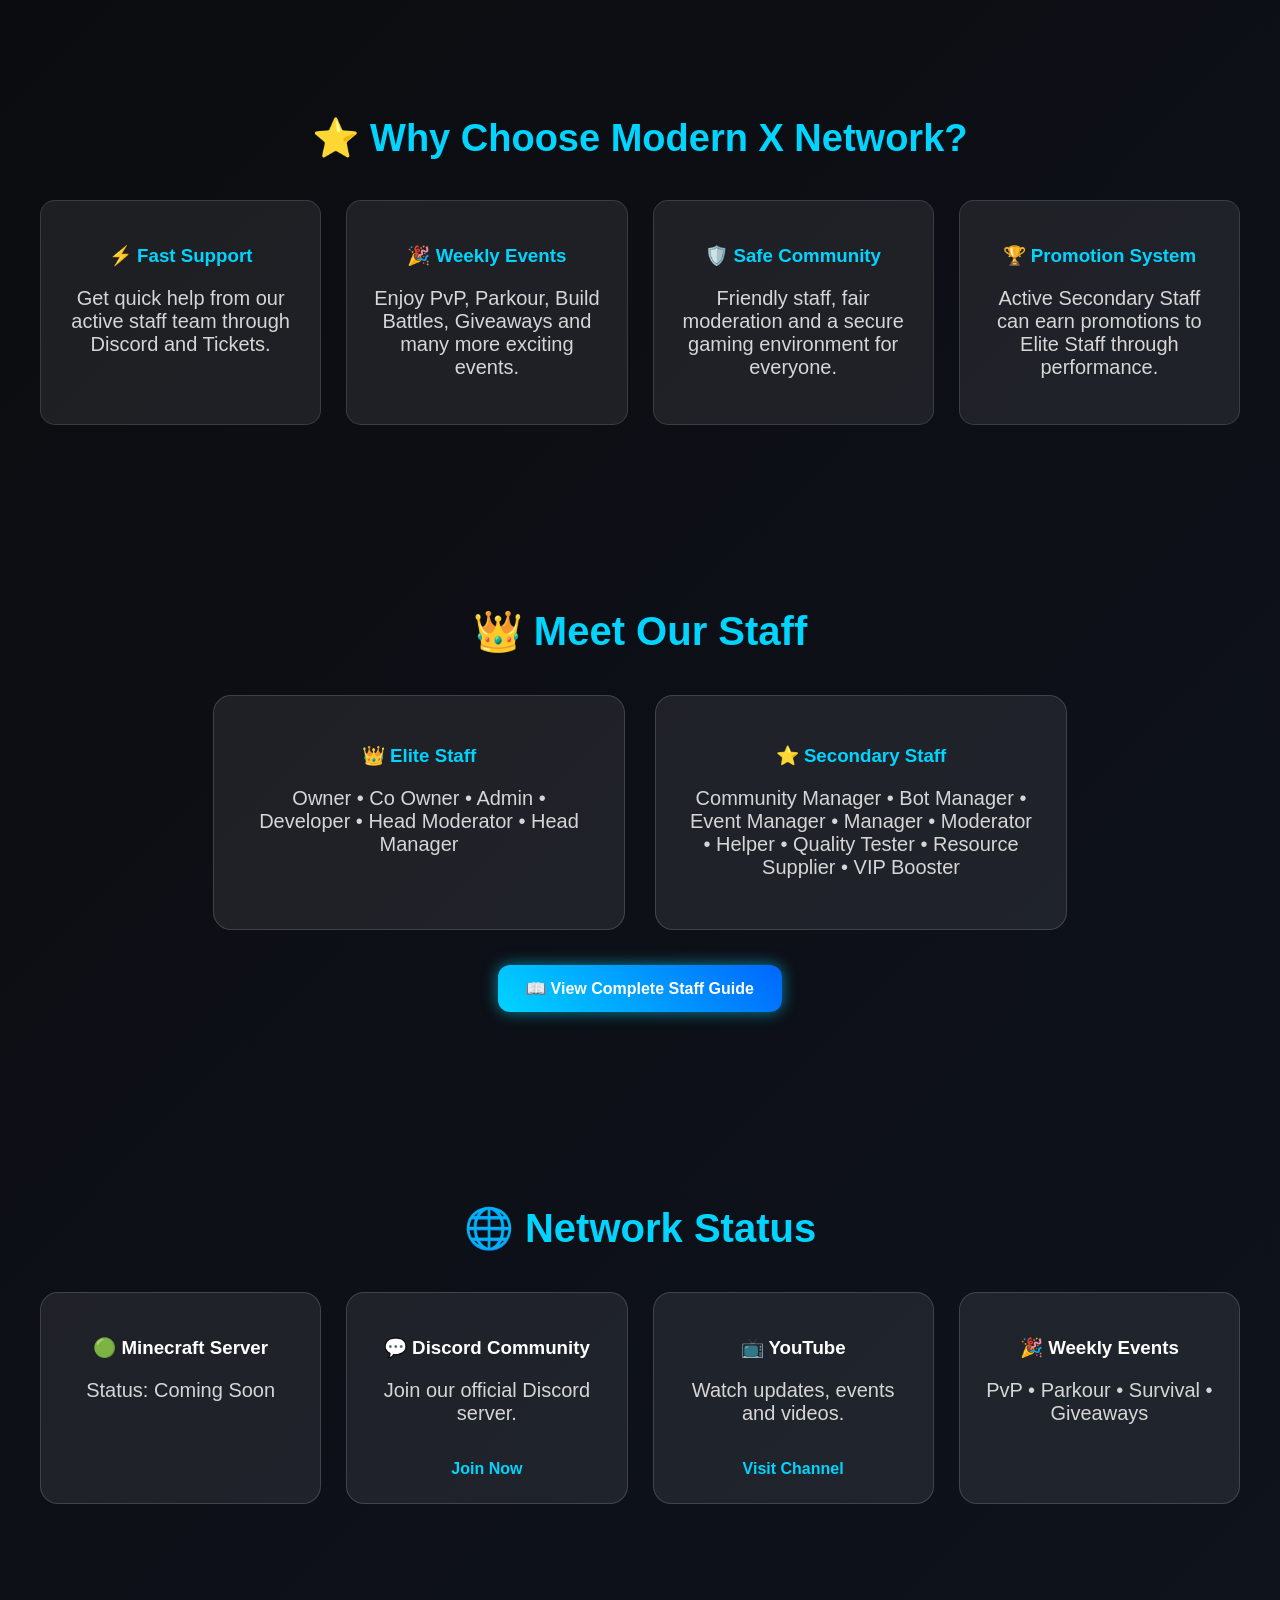
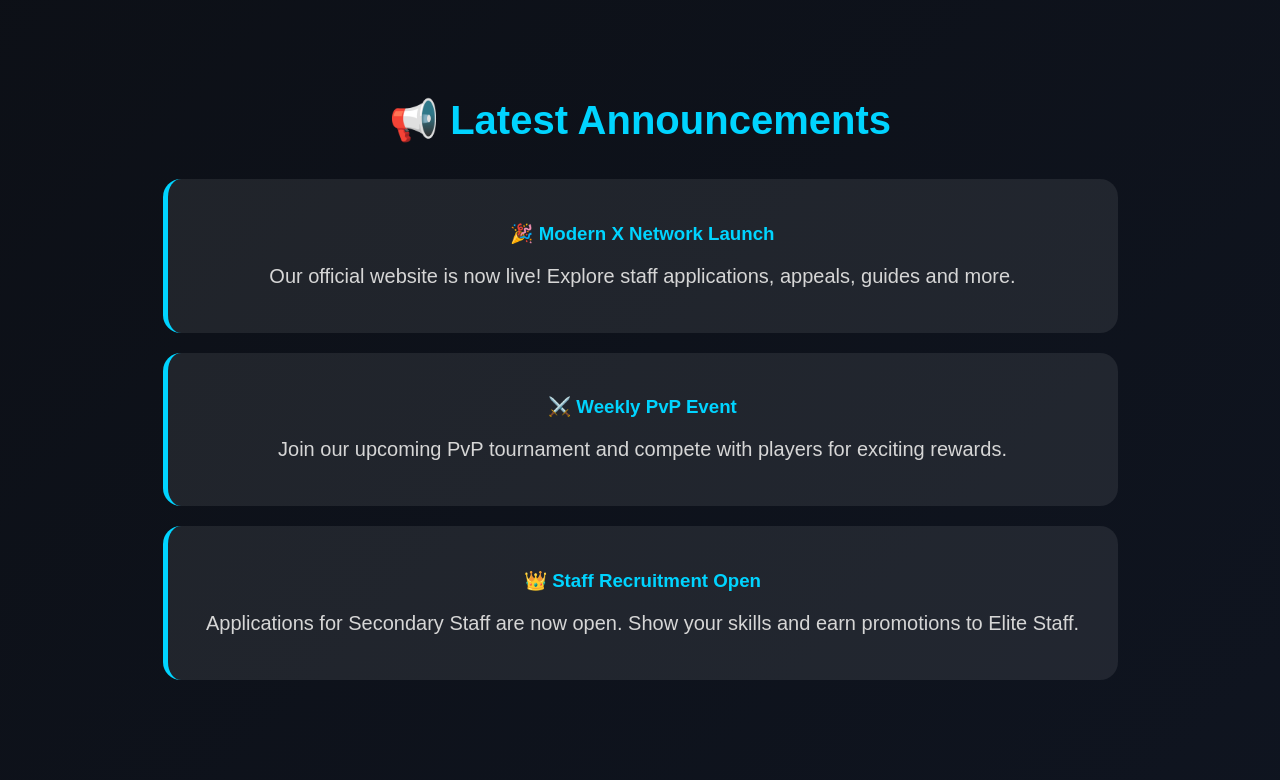
==== commit d5d805c4: "Update index.html" ====
--- a/index.html
+++ b/index.html
@@ -60,11 +60,29 @@
 <button>👑 Staff Guide</button>
 </a>
     
-</div>  
+</div>
+    
+<section class="gallery">
+
+<h2>🖼️ Network Gallery</h2>
+
+<div class="gallery-grid">
+
+<img src="images/lobby.jpg" alt="Lobby">
+
+<img src="images/pvp.jpg" alt="PvP">
+
+<img src="images/survival.jpg" alt="Survival">
+
+<img src="images/event.jpg" alt="Event">
+
+</div>
+
+</section>
 
 <script src="script.js"></script>
 
-    <footer class="footer">
+<footer class="footer">
 
 <h2>Modern X Network</h2>
 
@@ -86,7 +104,7 @@
 © 2026 Modern X Network. All Rights Reserved.
 </p>
 
-    </footer>
+</footer>
     
 </body>
 </html>
--- a/style.css
+++ b/style.css
@@ -473,4 +473,40 @@
 .announcement-card h3{
 color:#00d4ff;
 margin-bottom:10px;
-}
+/* Premium Footer */
+
+.footer{
+margin-top:80px;
+padding:50px 20px;
+text-align:center;
+background:rgba(0,0,0,.55);
+border-top:2px solid #00d4ff;
+}
+
+.footer h2{
+color:#00d4ff;
+margin-bottom:10px;
+}
+
+.footer-links{
+margin:25px 0;
+}
+
+.footer-links a{
+color:white;
+text-decoration:none;
+margin:0 15px;
+font-weight:bold;
+transition:.3s;
+}
+
+.footer-links a:hover{
+color:#00d4ff;
+text-shadow:0 0 10px #00d4ff;
+}
+
+.copyright{
+margin-top:20px;
+opacity:.8;
+font-size:14px;
+}
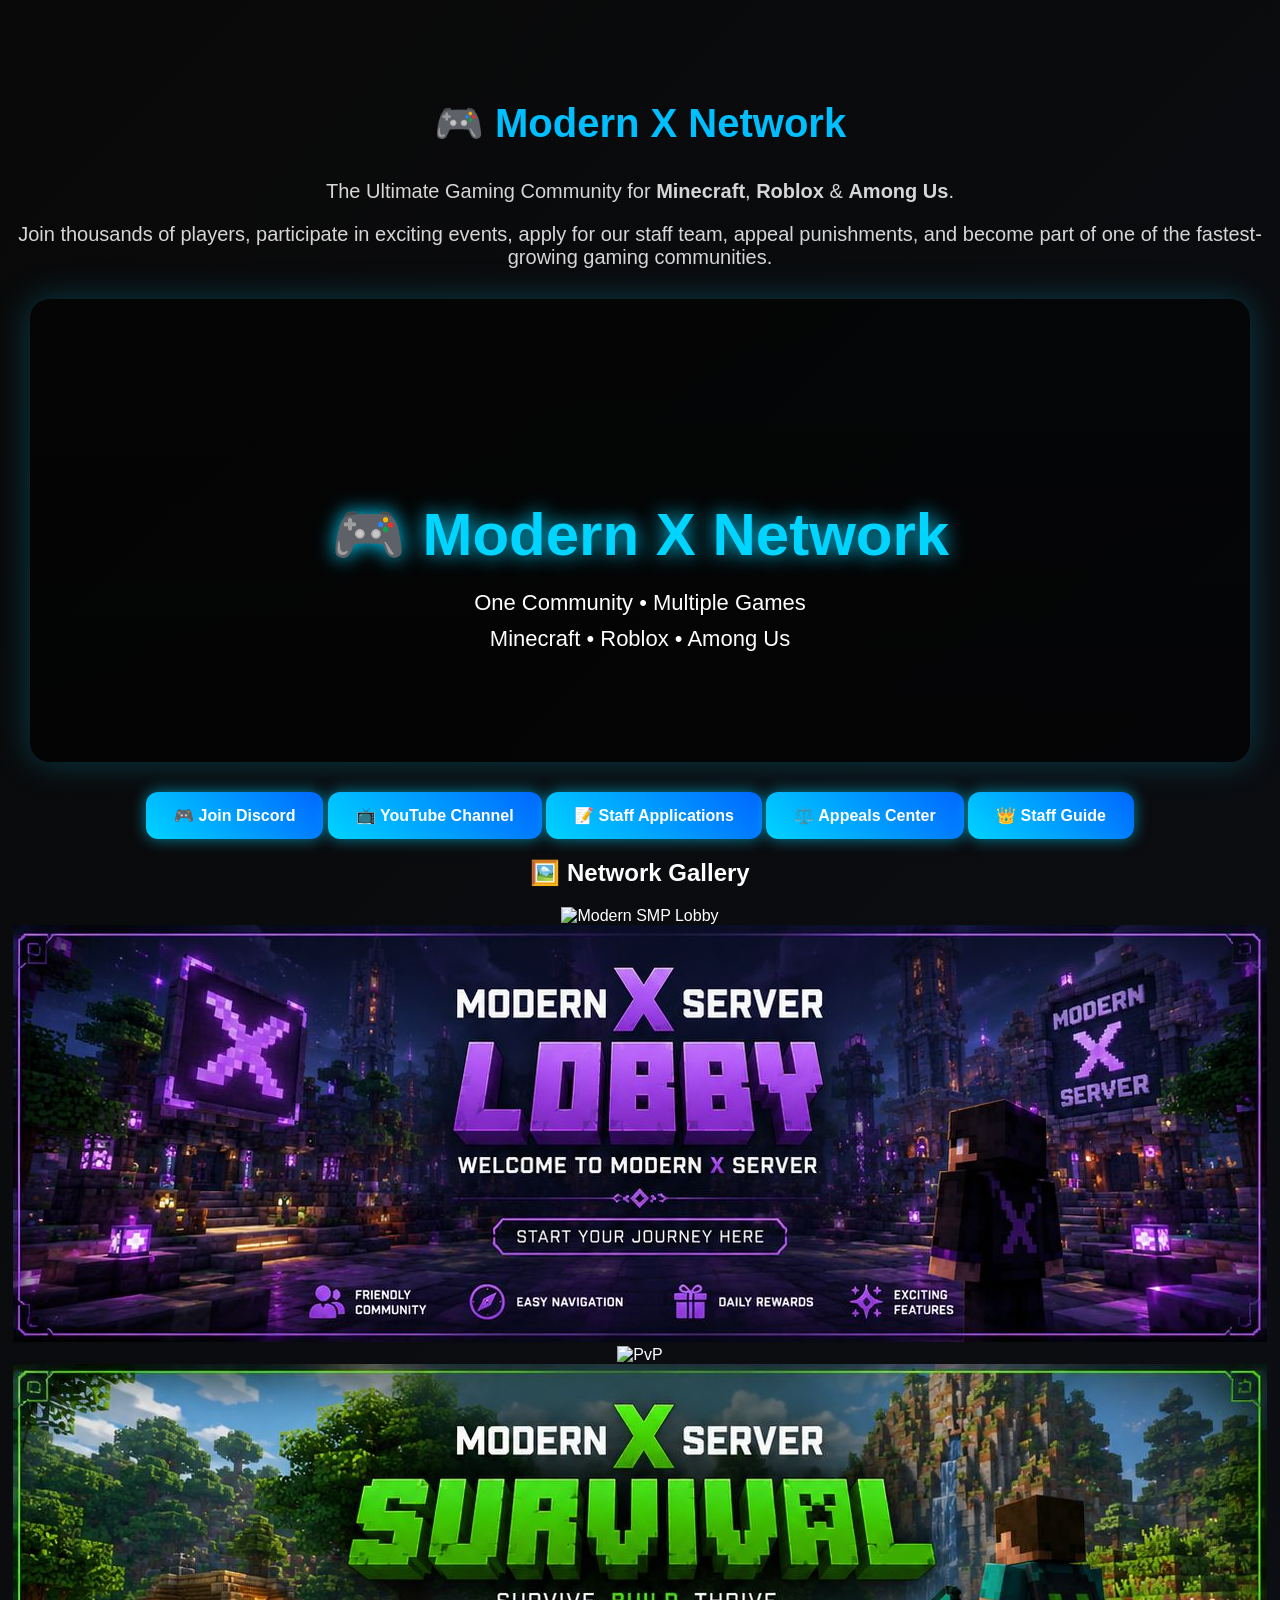
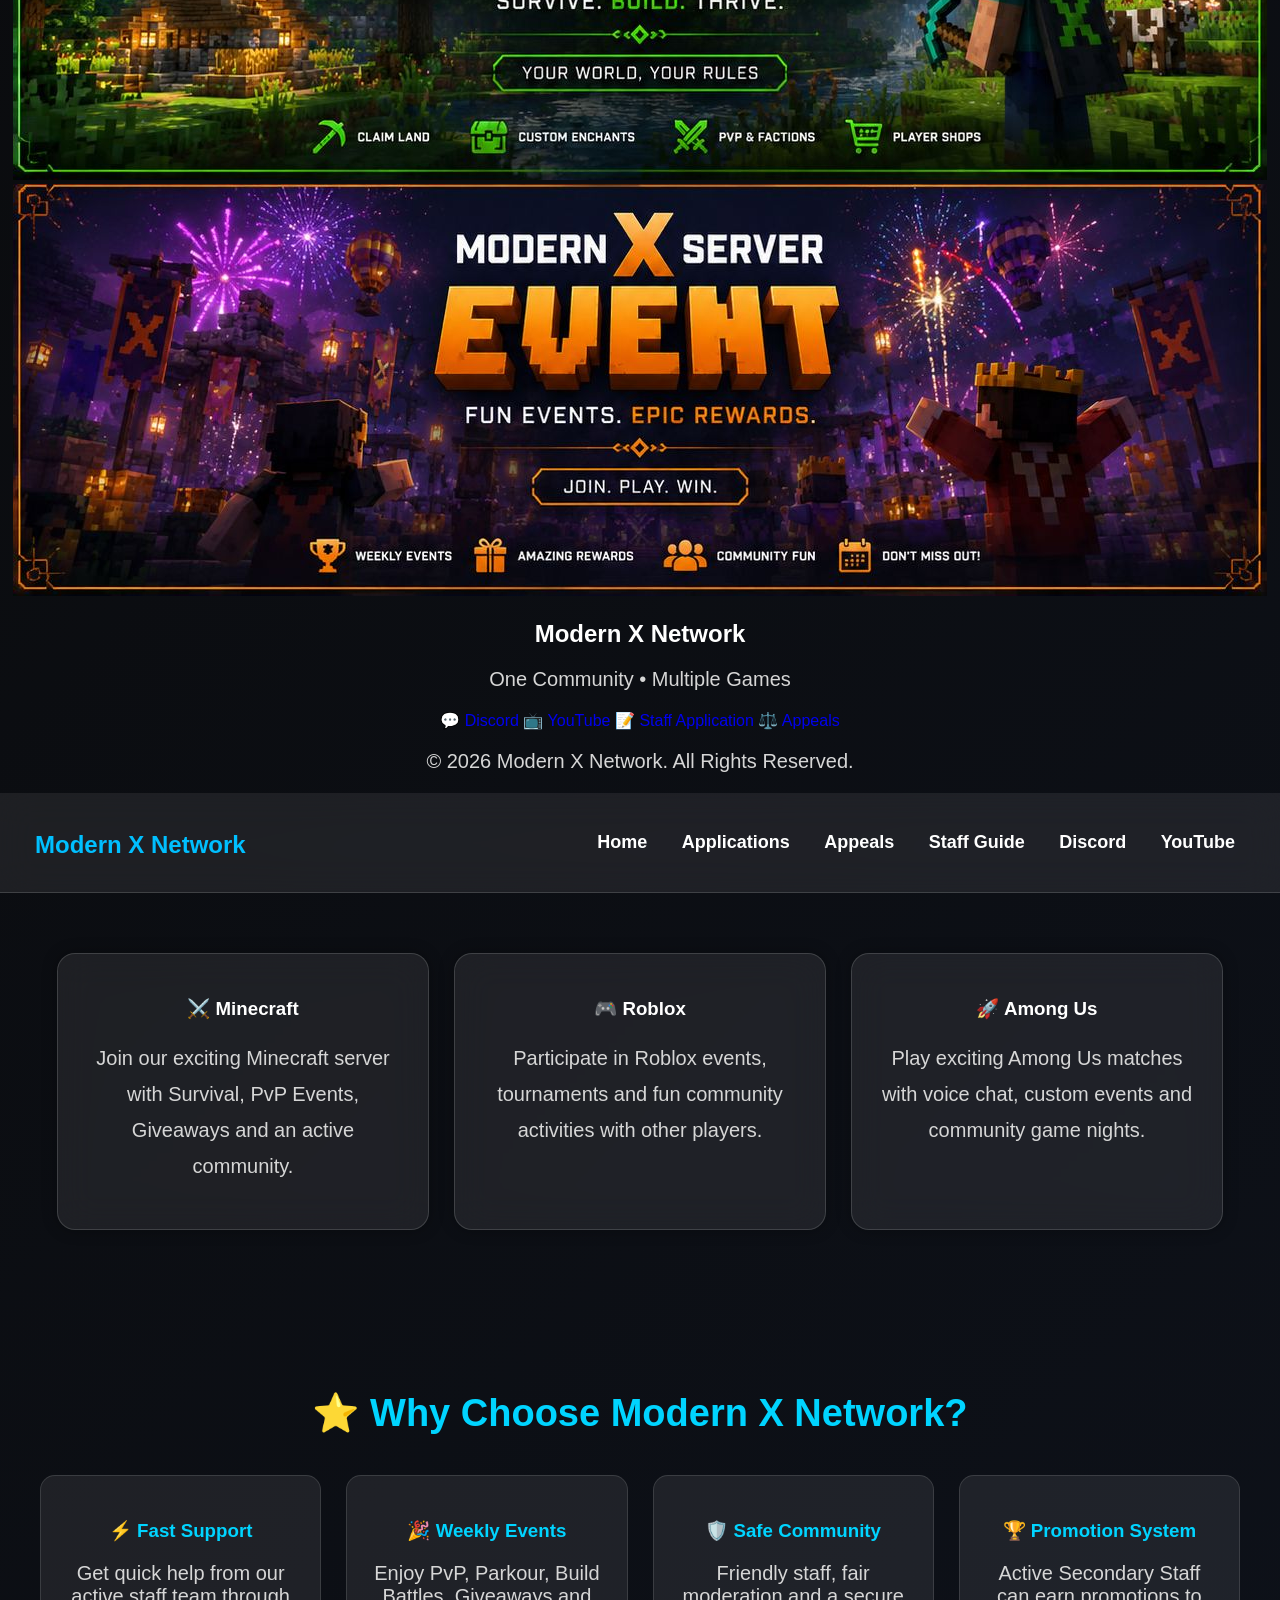
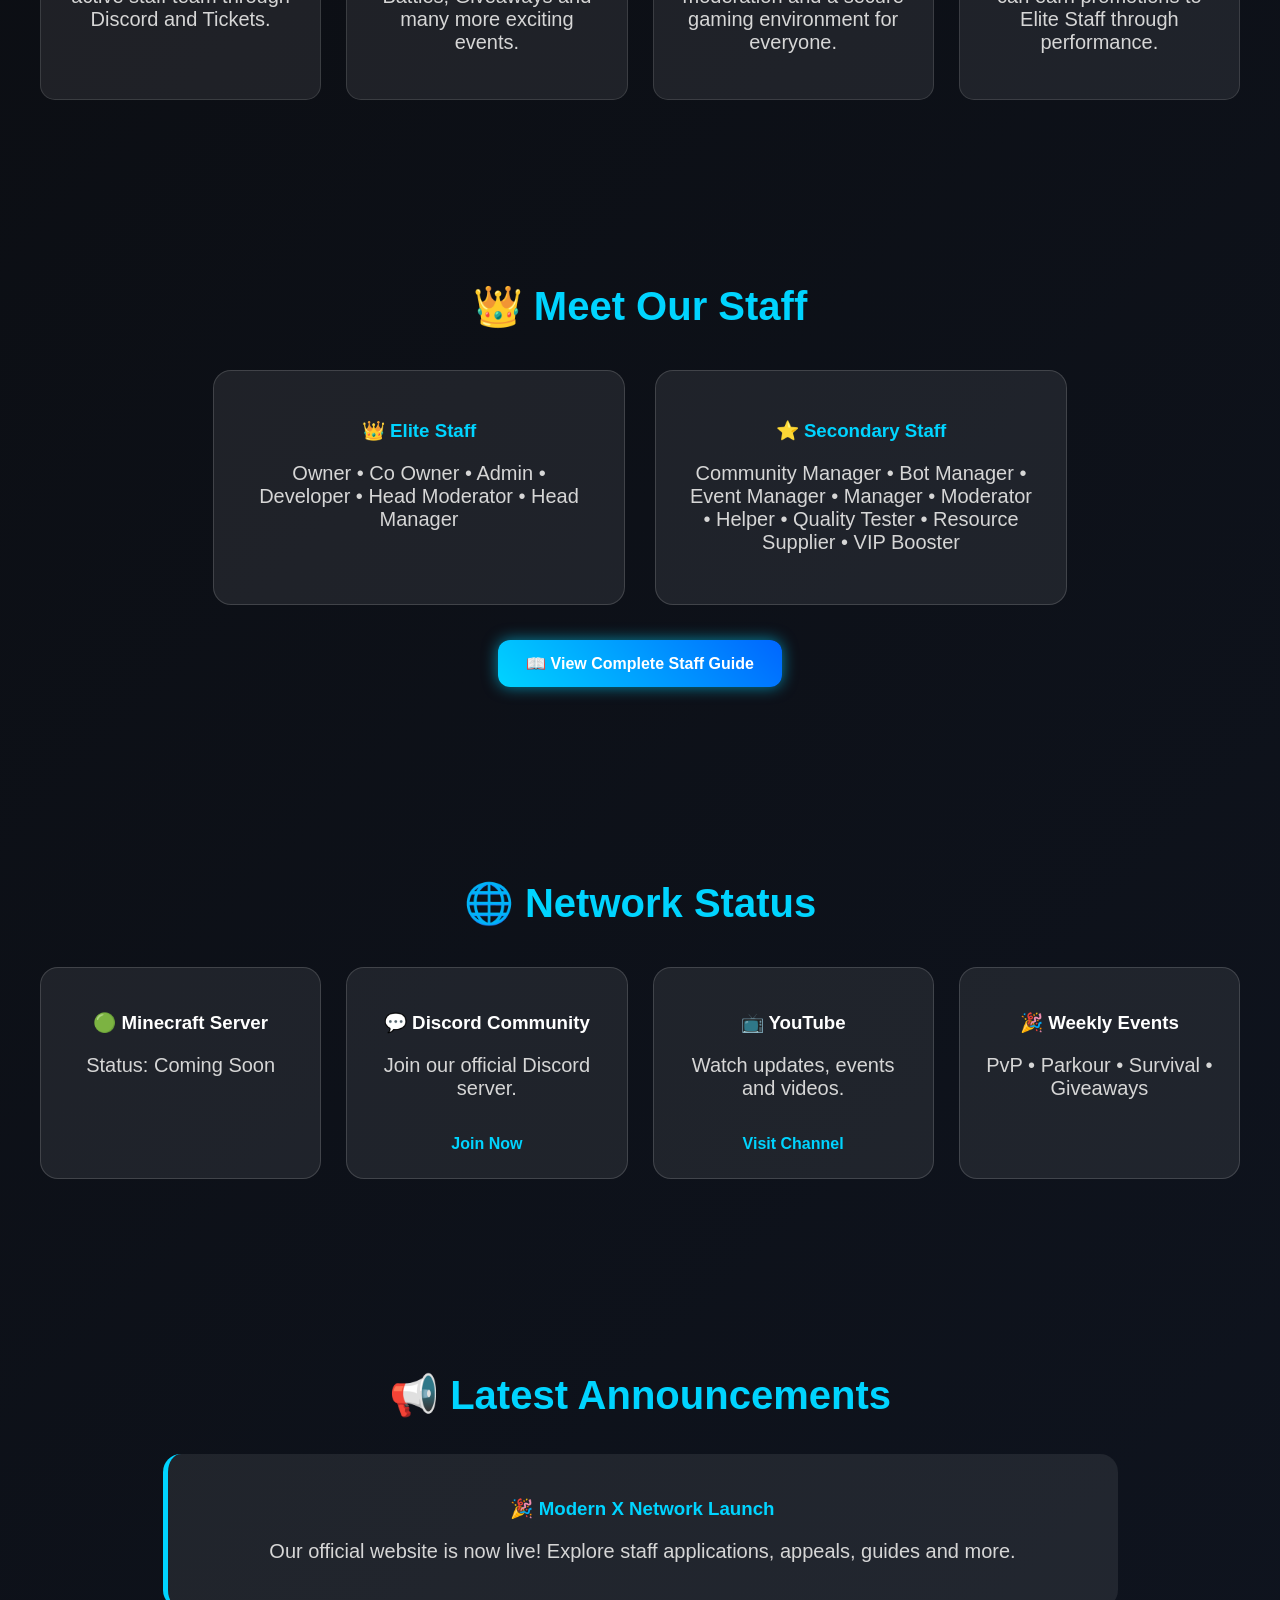
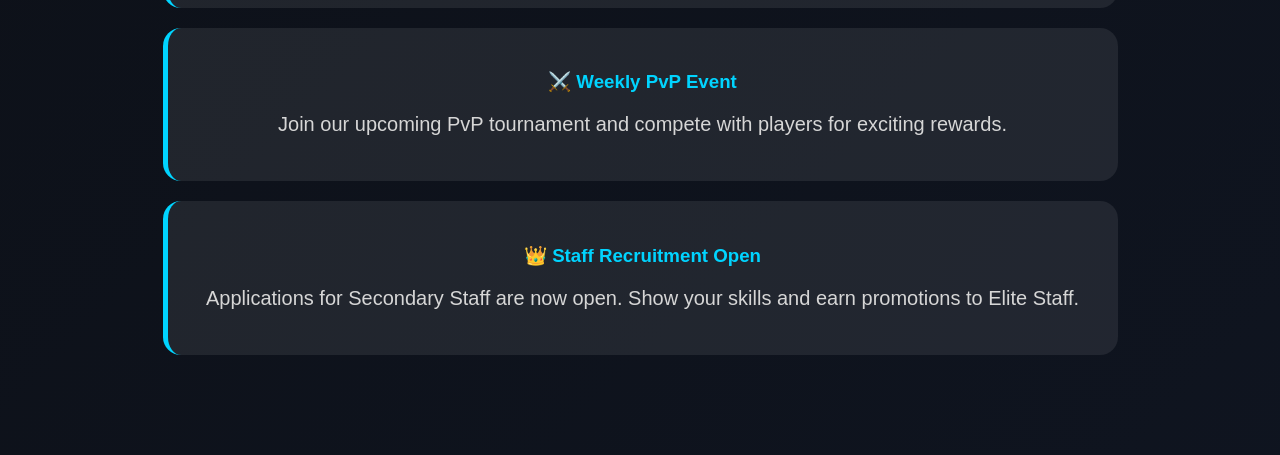
==== commit 06aa6032: "Update index.html" ====
--- a/index.html
+++ b/index.html
@@ -65,7 +65,9 @@
 <section class="gallery">
 
 <h2>🖼️ Network Gallery</h2>
-
+    
+<img src="images/lobby.png" alt="Modern SMP Lobby">
+    
 <div class="gallery-grid">
 
 <img src="images/lobby.jpg" alt="Lobby">
--- a/style.css
+++ b/style.css
@@ -510,3 +510,37 @@
 opacity:.8;
 font-size:14px;
 }
+    /* Gallery */
+
+.gallery{
+padding:80px 20px;
+text-align:center;
+}
+
+.gallery h2{
+font-size:40px;
+color:#00d4ff;
+margin-bottom:35px;
+}
+
+.gallery-grid{
+display:grid;
+grid-template-columns:repeat(auto-fit,minmax(280px,1fr));
+gap:20px;
+max-width:1200px;
+margin:auto;
+}
+
+.gallery-grid img{
+width:100%;
+height:220px;
+object-fit:cover;
+border-radius:15px;
+transition:.4s;
+border:2px solid rgba(255,255,255,.15);
+}
+
+.gallery-grid img:hover{
+transform:scale(1.05);
+box-shadow:0 0 25px #00d4ff;
+}
